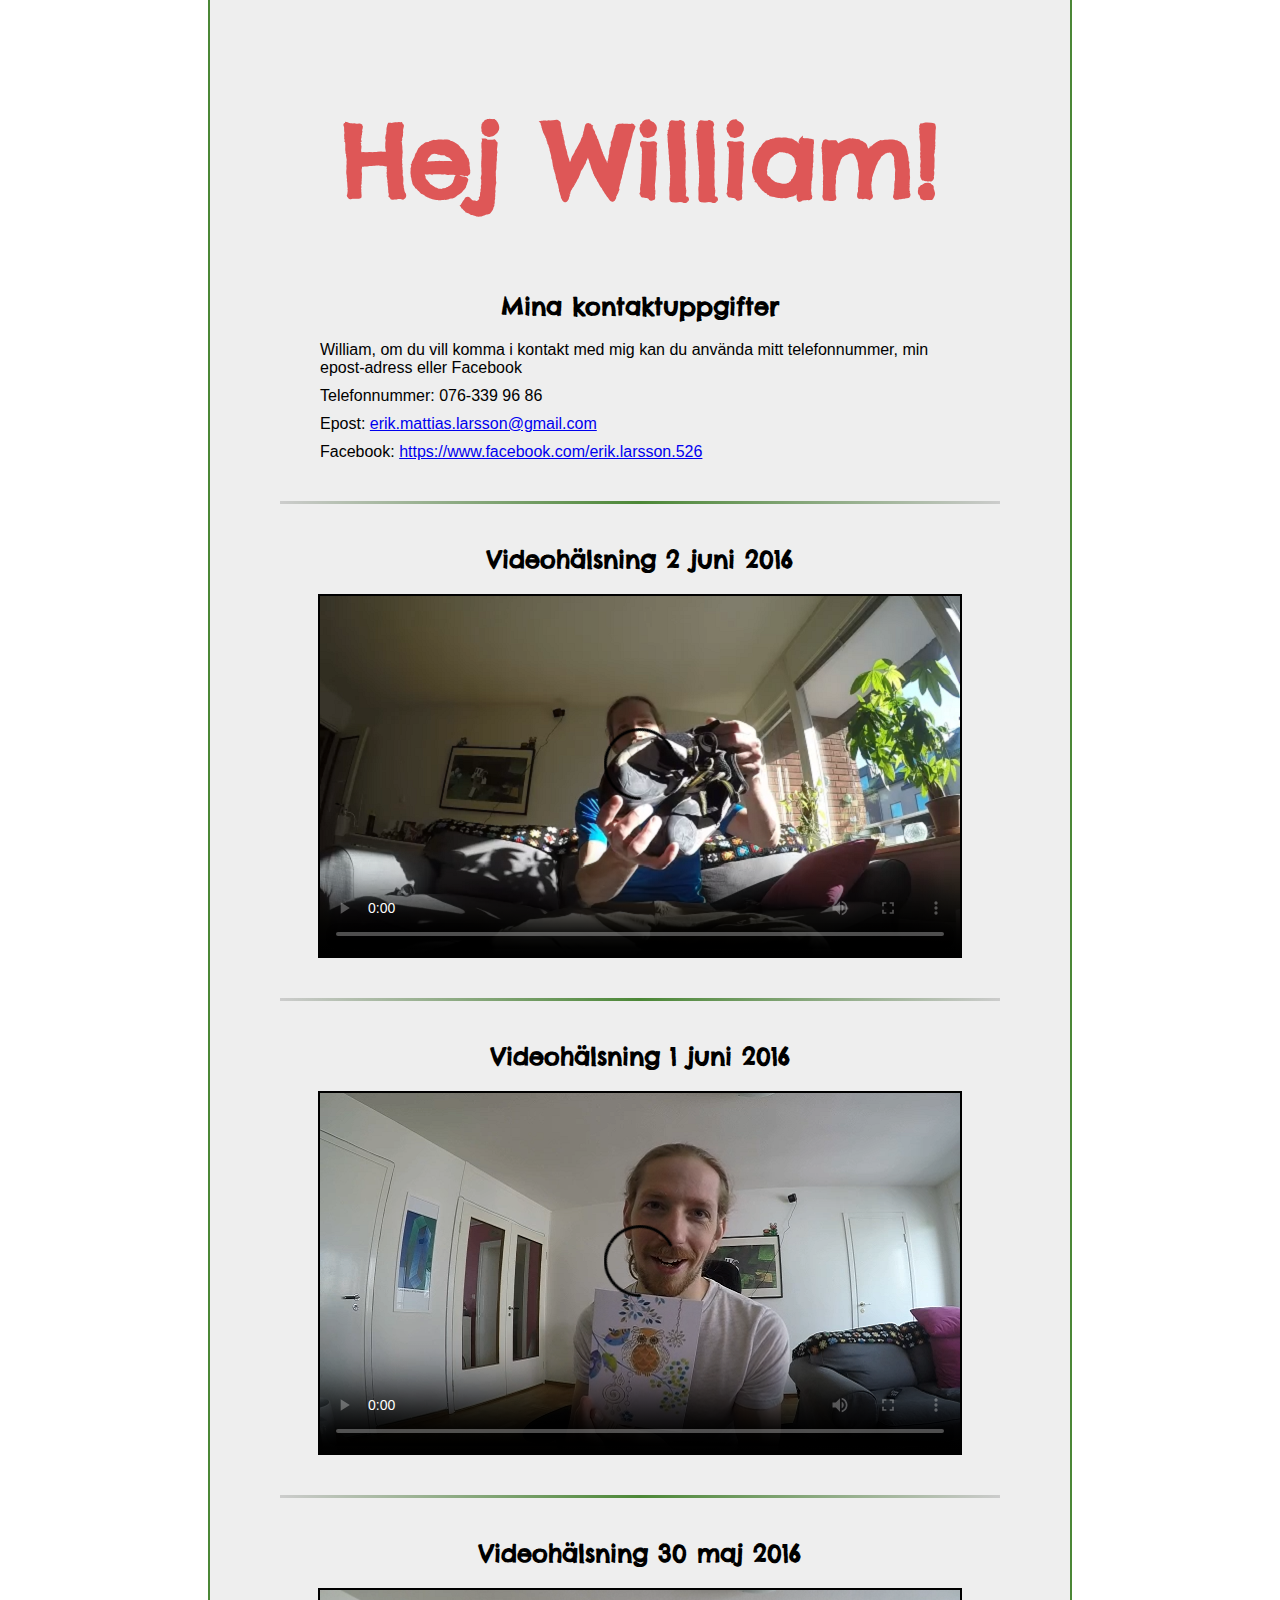
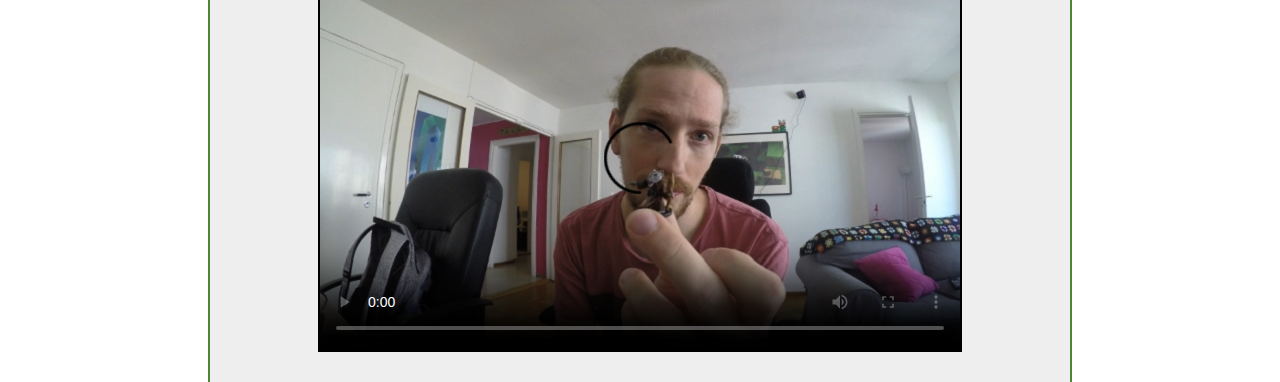
==== william/index.html @ 37bf5b06 "Initial commit" ====
<!DOCTYPE html PUBLIC"-//W3C//DTD XHTML 1.0 Strict//EN"
"http://www.w3.org/TR/xhtml1/DTD/xhtml1-strict.dtd">
<html>
<head>
<meta charset="utf-8">
<title>William</title>
<link href="http://fonts.googleapis.com/css?family=Chelsea+Market" rel="stylesheet" type="text/css">
<link rel="stylesheet" type="text/css" href="../kids.css">
<style>
hr {
    background: #4B8736;
    background-image: linear-gradient(to right, #ccc, #4B8736, #ccc);
}
.container {
    border-left: 2px solid #4B8736;
    border-right: 2px solid #4B8736;
}
@media (max-width: 930px) {
    .container {
        border-left: 0px;
        border-right: 0px;
    }
}
</style>
</head>
<body>
<div class="container">
    <h1>Hej William!</h1>
    <h2>Mina kontaktuppgifter</h2>
    <p>William, om du vill komma i kontakt med mig kan du använda mitt telefonnummer, min epost-adress eller Facebook</p>
    <p>Telefonnummer: 076-339 96 86</p>
    <p>Epost: <a href="mailto: erik.mattias.larsson@gmail.com">erik.mattias.larsson@gmail.com</a></p>
    <p>Facebook: <a href="https://www.facebook.com/erik.larsson.526">https://www.facebook.com/erik.larsson.526</a></p>
    <hr>
    <h2>Videohälsning 2 juni 2016</h2>
    <video class="video" poster="thumb_3.png" controls autoplay>
      <source src="../barn/2016-06-02_forberedelse_klatterresa.mp4" type="video/mp4">
      William, du behöver använda en webläsare som stödjer video!
    </video>
    <hr>
    <h2>Videohälsning 1 juni 2016</h2>
    <video class="video" poster="thumb_2.png" controls>
      <source src="2016-06-01-william_kort.mp4" type="video/mp4">
      William, du behöver använda en webläsare som stödjer video!
    </video>
    <hr>
    <h2>Videohälsning 30 maj 2016</h2>
    <video class="video" poster="thumb_1.png" controls>
      <source src="2016-05-30_elliot_fodelsedag_till_william.mp4" type="video/mp4">
      William, du behöver använda en webläsare som stödjer video!
    </video>
</div>
</body>
</html>
---- kids.css ----
body {
    background-color: #FFFFFF;
    margin: 0px;
    padding: 0px;
}
hr {
    width: 90%;
    padding: 0px;
    margin: 40px;
    border: 0;
    height: 3px;
}
p {
    width: 80%;
    margin: 10px auto;
    font-family: 'Arial', cursive;
}
h1 {
    font-family: 'Chelsea Market', cursive;
    color: #DE5757;
    font-size: 100px;
    text-align: center;
}
h2 {
    font-family: 'Chelsea Market', cursive;
    color: #000000;
    text-align: center;
}
.container {
    width: 800px;
    background-color: #EEEEEE;
    padding: 30px;
    margin: 0 auto 0 auto;
}
.video {
    width: 640px;
    height: 360px;
    border: 2px solid black;
    padding: 0px;
    margin: 0 auto;
    background-color: #CCCCCC;
    display: block;
}
@media (max-width: 930px) {
    hr {
        margin: 40px 0px 40px 0px;
    }
    .container {
        width: 100%;
        padding: 20px 30px 20px 30px;
        margin: 0px;
        box-sizing: border-box;
    }
    .video {
        width: 70%;
        height: auto;
    }
}
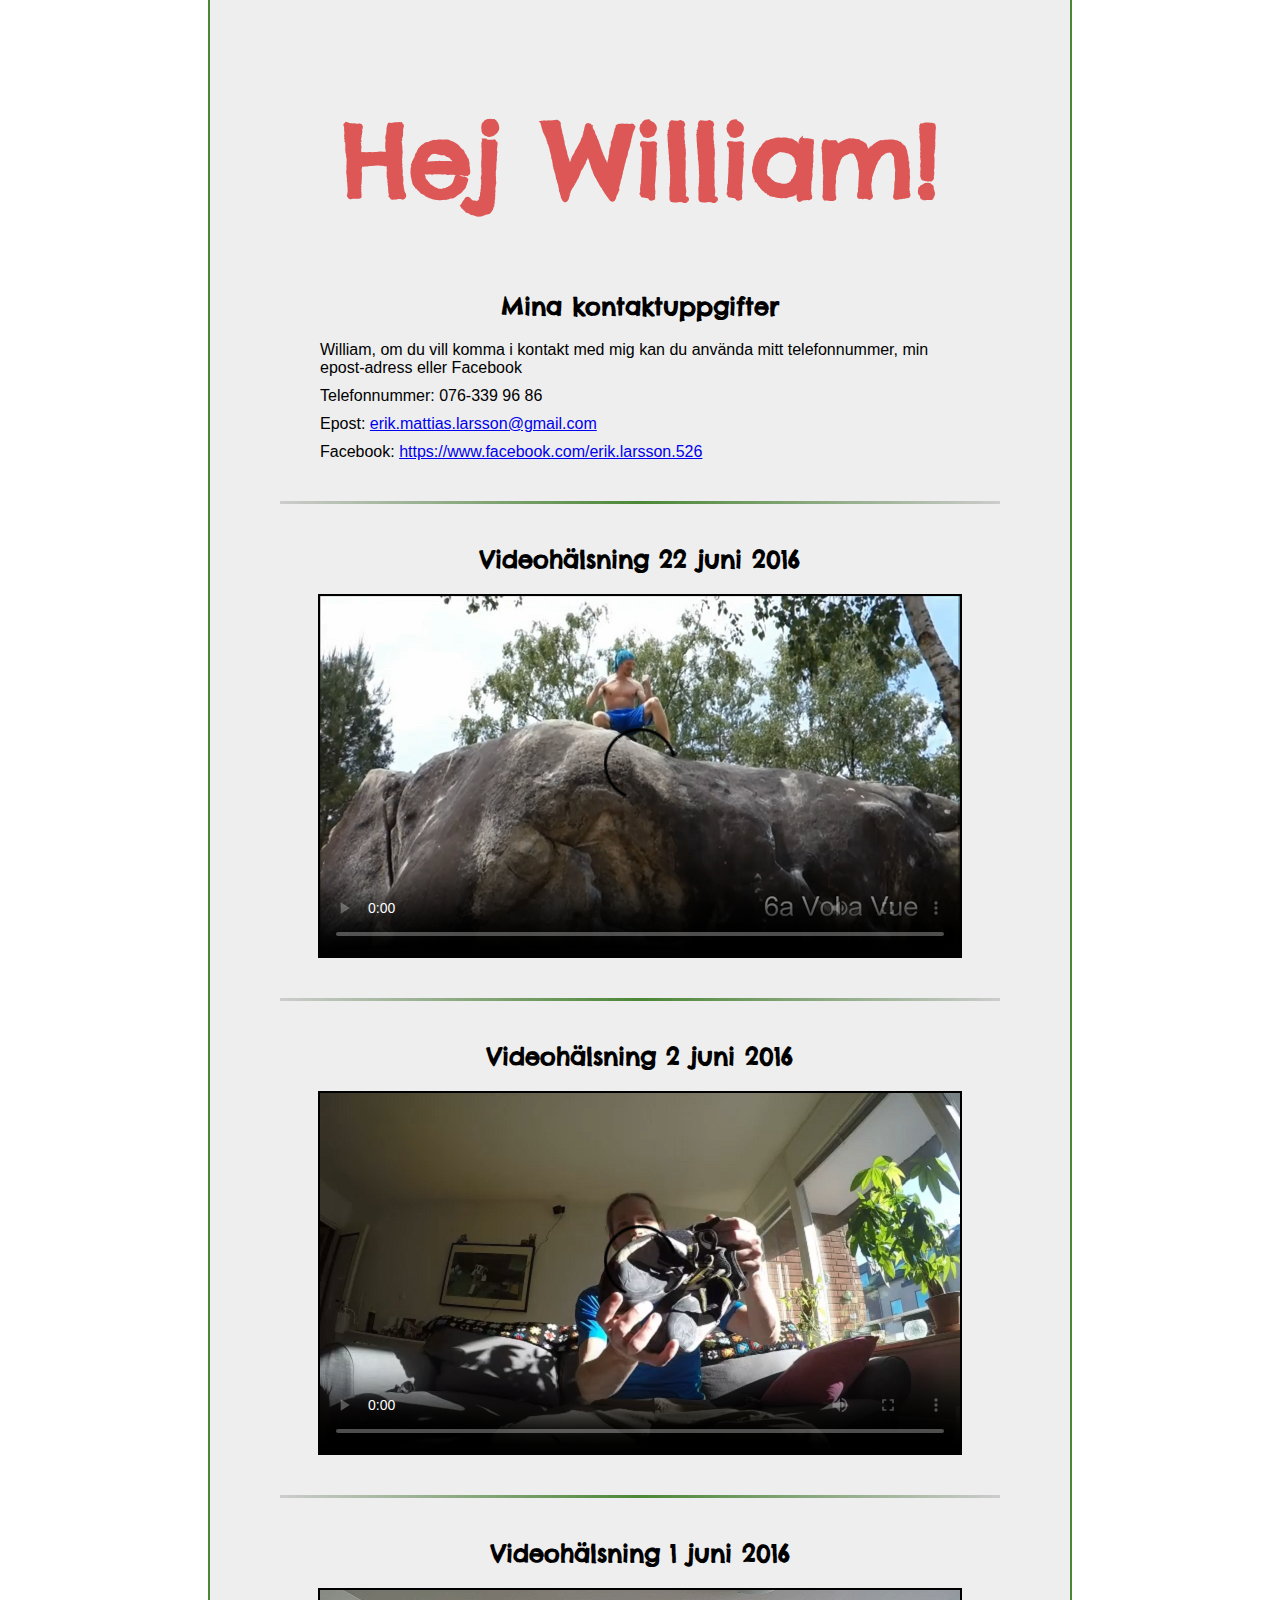
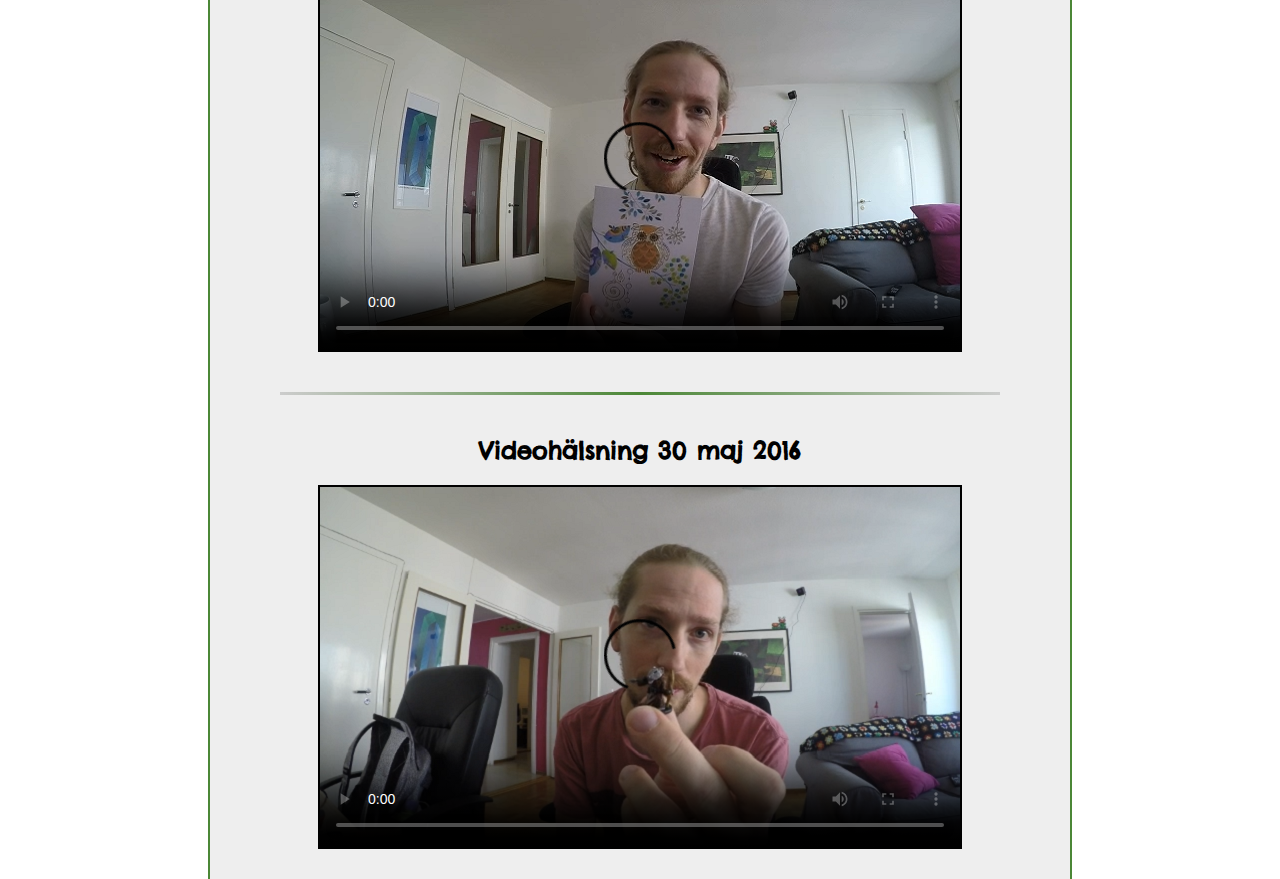
==== commit a40cee6c: "Climbing trip" ====
--- a/william/index.html
+++ b/william/index.html
@@ -32,8 +32,14 @@
     <p>Epost: <a href="mailto: erik.mattias.larsson@gmail.com">erik.mattias.larsson@gmail.com</a></p>
     <p>Facebook: <a href="https://www.facebook.com/erik.larsson.526">https://www.facebook.com/erik.larsson.526</a></p>
     <hr>
+    <h2>Videohälsning 22 juni 2016</h2>
+    <video class="video" poster="thumb_4.png" controls autoplay>
+      <source src="2016-06-22_william_klatterresa.mp4" type="video/mp4">
+      William, du behöver använda en webläsare som stödjer video!
+    </video>
+    <hr>
     <h2>Videohälsning 2 juni 2016</h2>
-    <video class="video" poster="thumb_3.png" controls autoplay>
+    <video class="video" poster="thumb_3.png" controls>
       <source src="../barn/2016-06-02_forberedelse_klatterresa.mp4" type="video/mp4">
       William, du behöver använda en webläsare som stödjer video!
     </video>
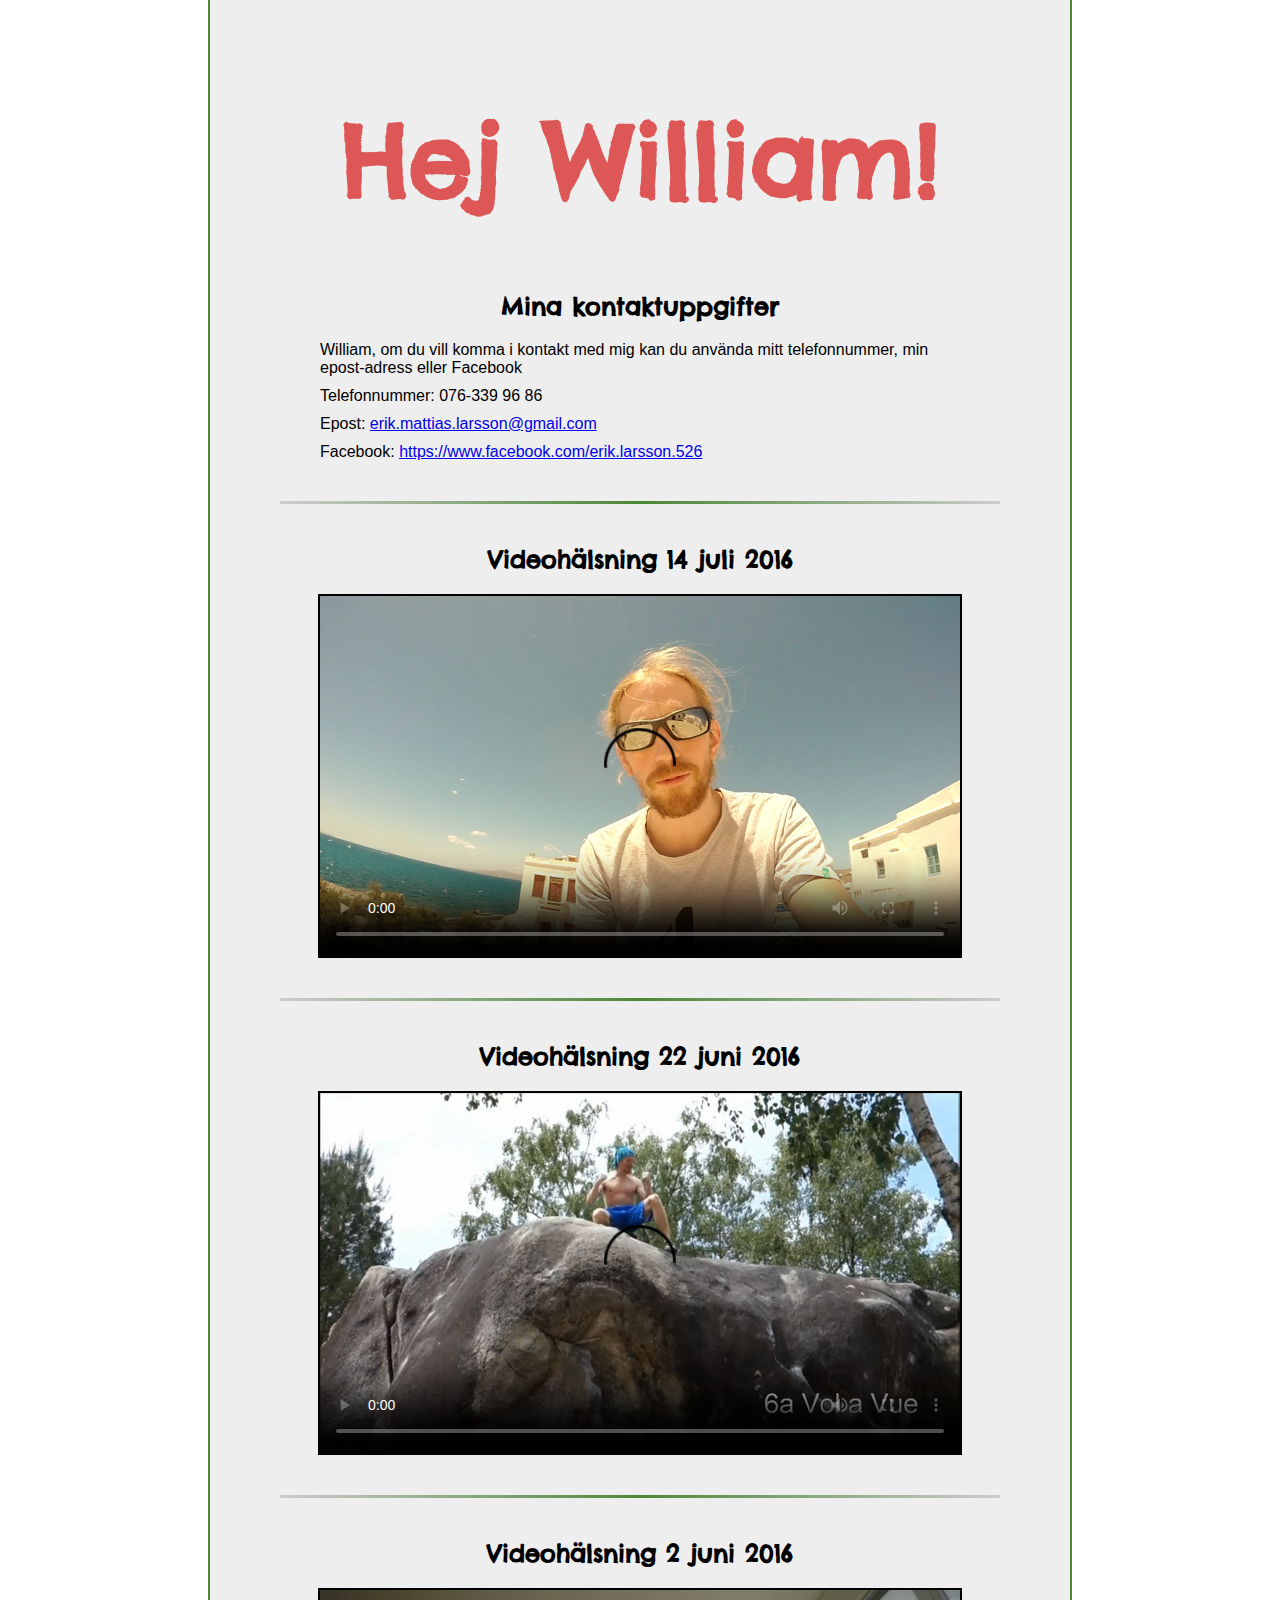
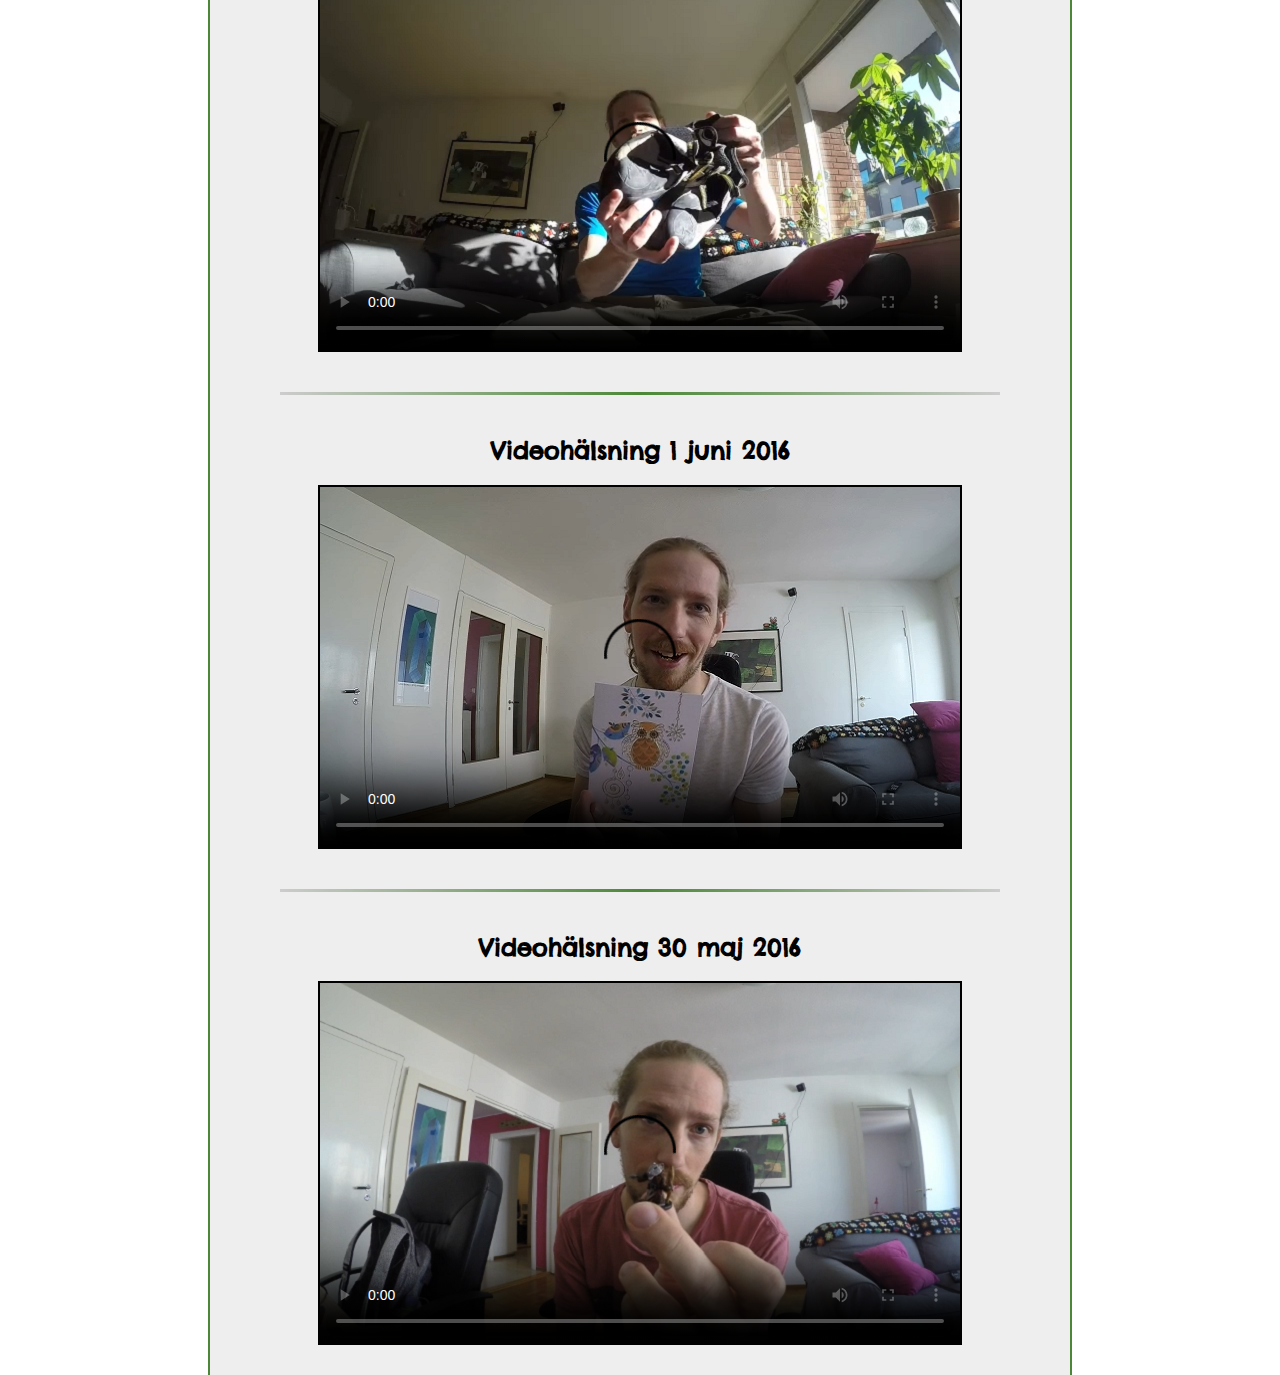
==== commit bdcc7b0f: "Grekland trip" ====
--- a/william/index.html
+++ b/william/index.html
@@ -32,8 +32,14 @@
     <p>Epost: <a href="mailto: erik.mattias.larsson@gmail.com">erik.mattias.larsson@gmail.com</a></p>
     <p>Facebook: <a href="https://www.facebook.com/erik.larsson.526">https://www.facebook.com/erik.larsson.526</a></p>
     <hr>
+    <h2>Videohälsning 14 juli 2016</h2>
+    <video class="video" poster="thumb_5.png" controls autoplay>
+      <source src="../barn/2016-07-14-grekland_kids.mp4" type="video/mp4">
+      William, du behöver använda en webläsare som stödjer video!
+    </video>
+    <hr>
     <h2>Videohälsning 22 juni 2016</h2>
-    <video class="video" poster="thumb_4.png" controls autoplay>
+    <video class="video" poster="thumb_4.png" controls>
       <source src="2016-06-22_william_klatterresa.mp4" type="video/mp4">
       William, du behöver använda en webläsare som stödjer video!
     </video>
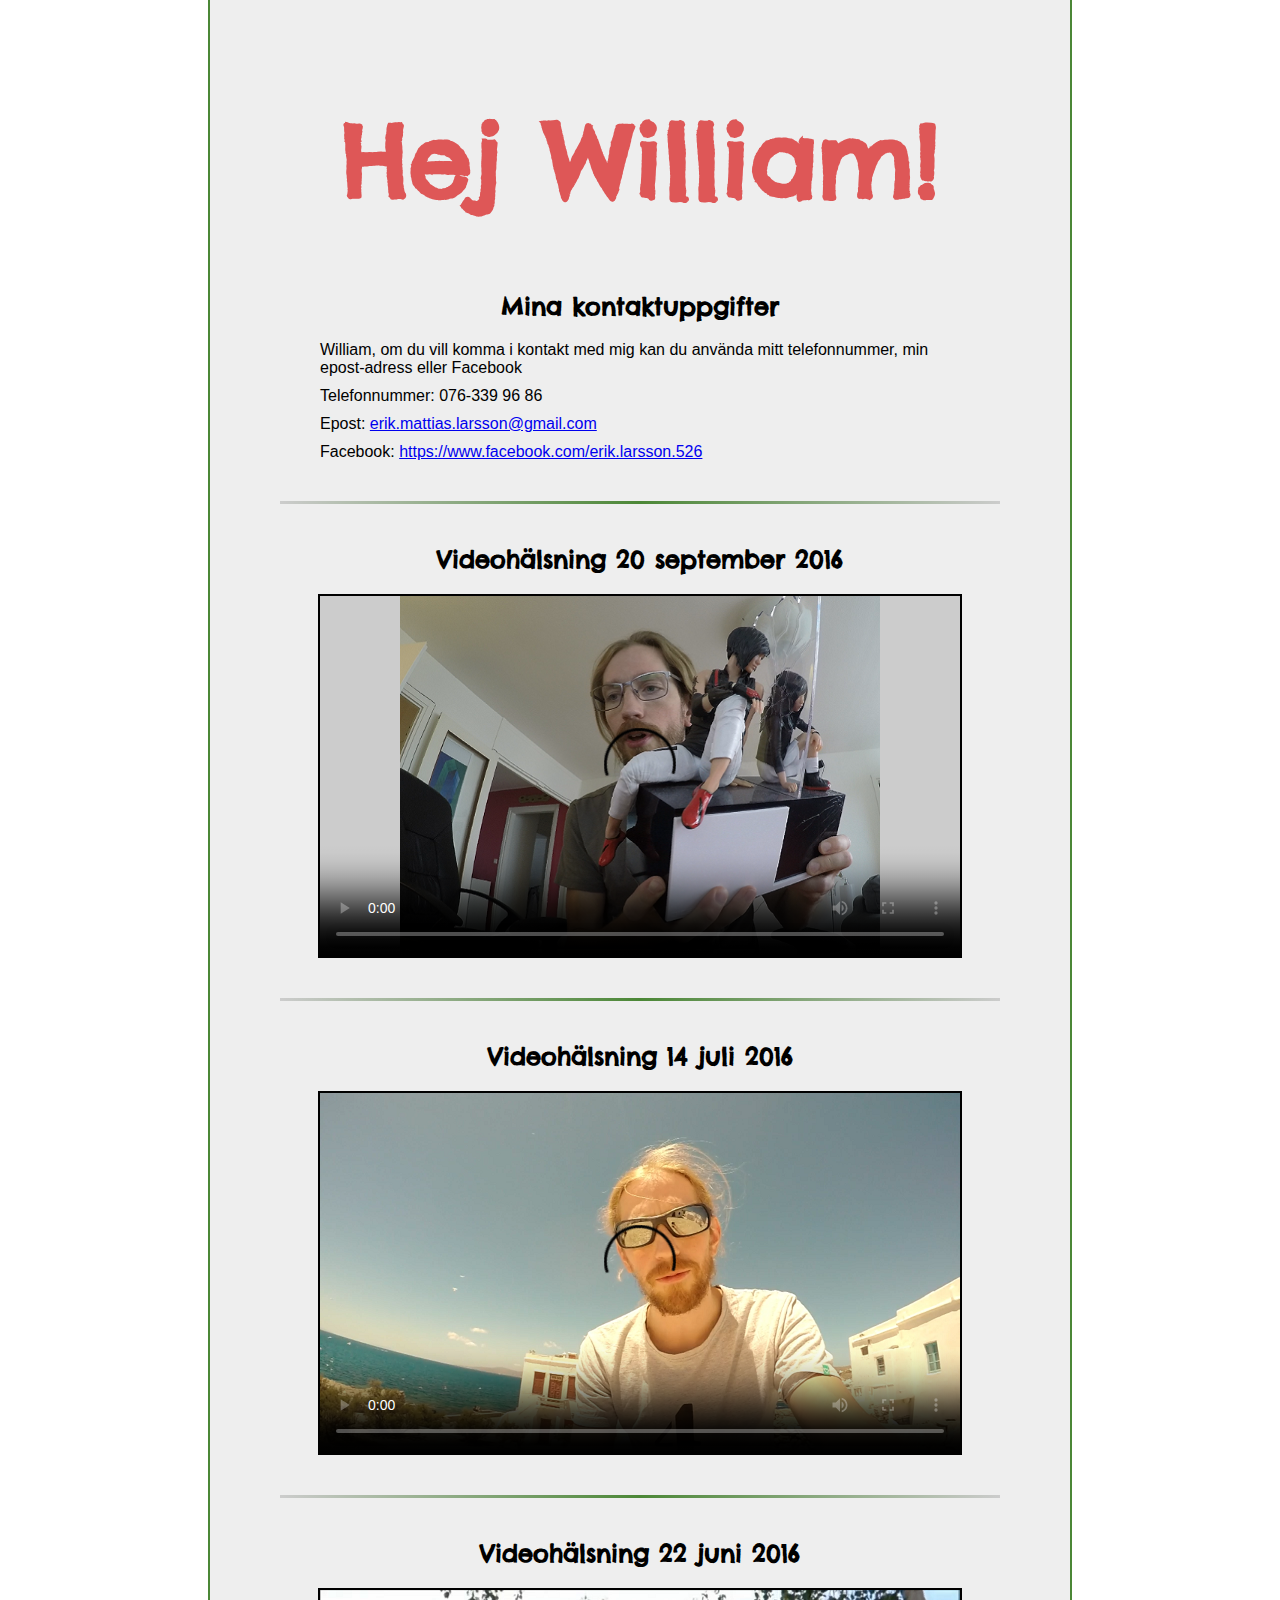
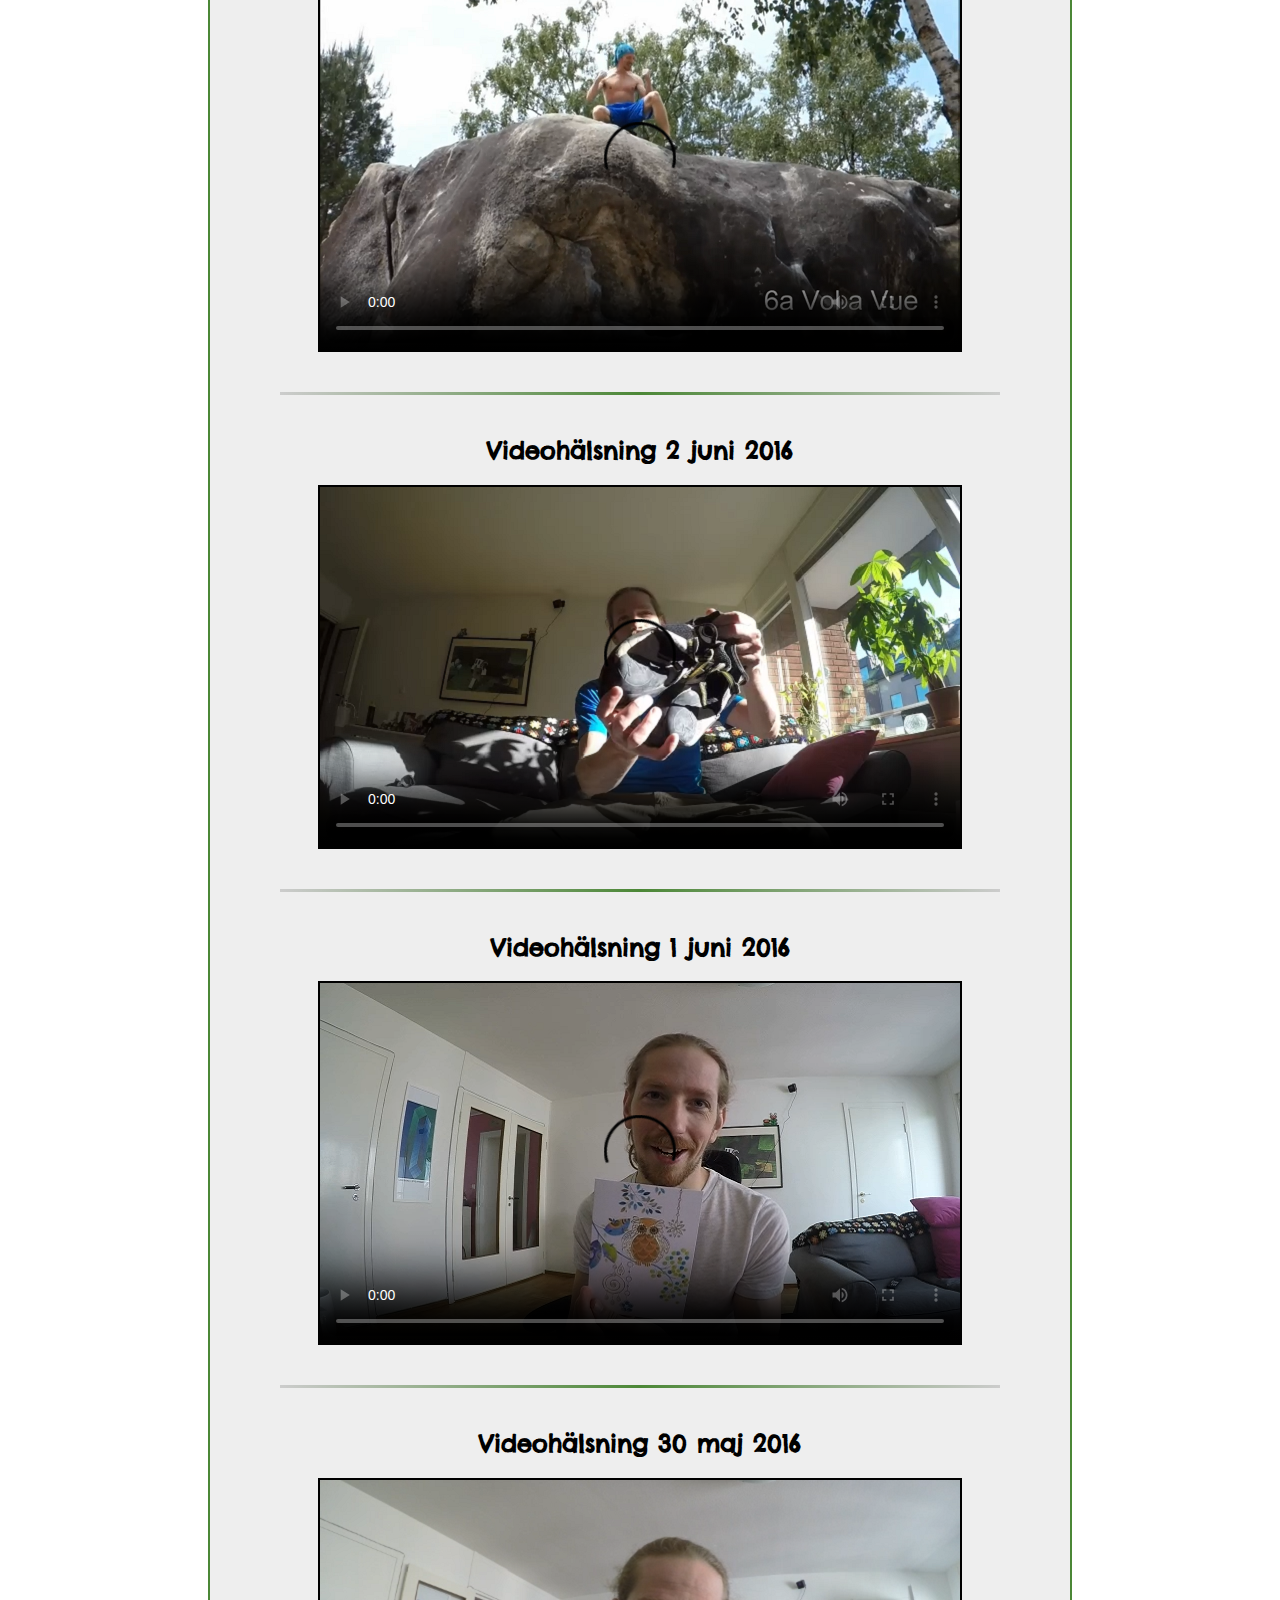
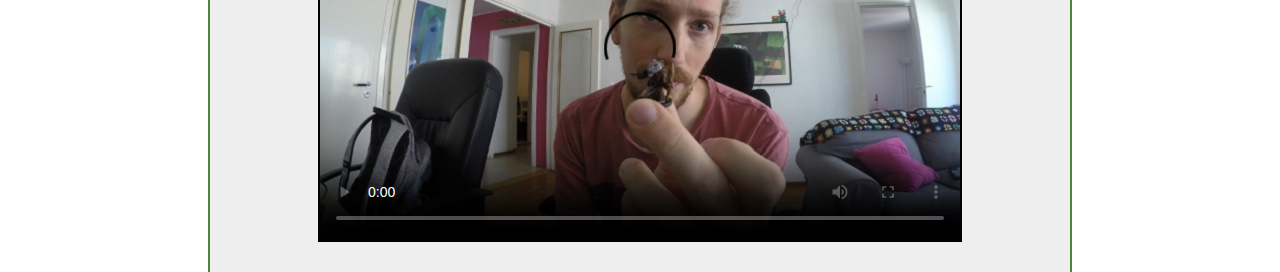
==== commit 7e2341a0: "Mirrors edge" ====
--- a/william/index.html
+++ b/william/index.html
@@ -32,8 +32,14 @@
     <p>Epost: <a href="mailto: erik.mattias.larsson@gmail.com">erik.mattias.larsson@gmail.com</a></p>
     <p>Facebook: <a href="https://www.facebook.com/erik.larsson.526">https://www.facebook.com/erik.larsson.526</a></p>
     <hr>
+    <h2>Videohälsning 20 september 2016</h2>
+    <video class="video" poster="thumb_6.png" controls autoplay>
+      <source src="../barn/2016-09-20-mirrors_edge.mp4" type="video/mp4">
+      Elliot, du behöver använda en webläsare som stödjer video!
+    </video>
+    <hr>
     <h2>Videohälsning 14 juli 2016</h2>
-    <video class="video" poster="thumb_5.png" controls autoplay>
+    <video class="video" poster="thumb_5.png" controls>
       <source src="../barn/2016-07-14-grekland_kids.mp4" type="video/mp4">
       William, du behöver använda en webläsare som stödjer video!
     </video>
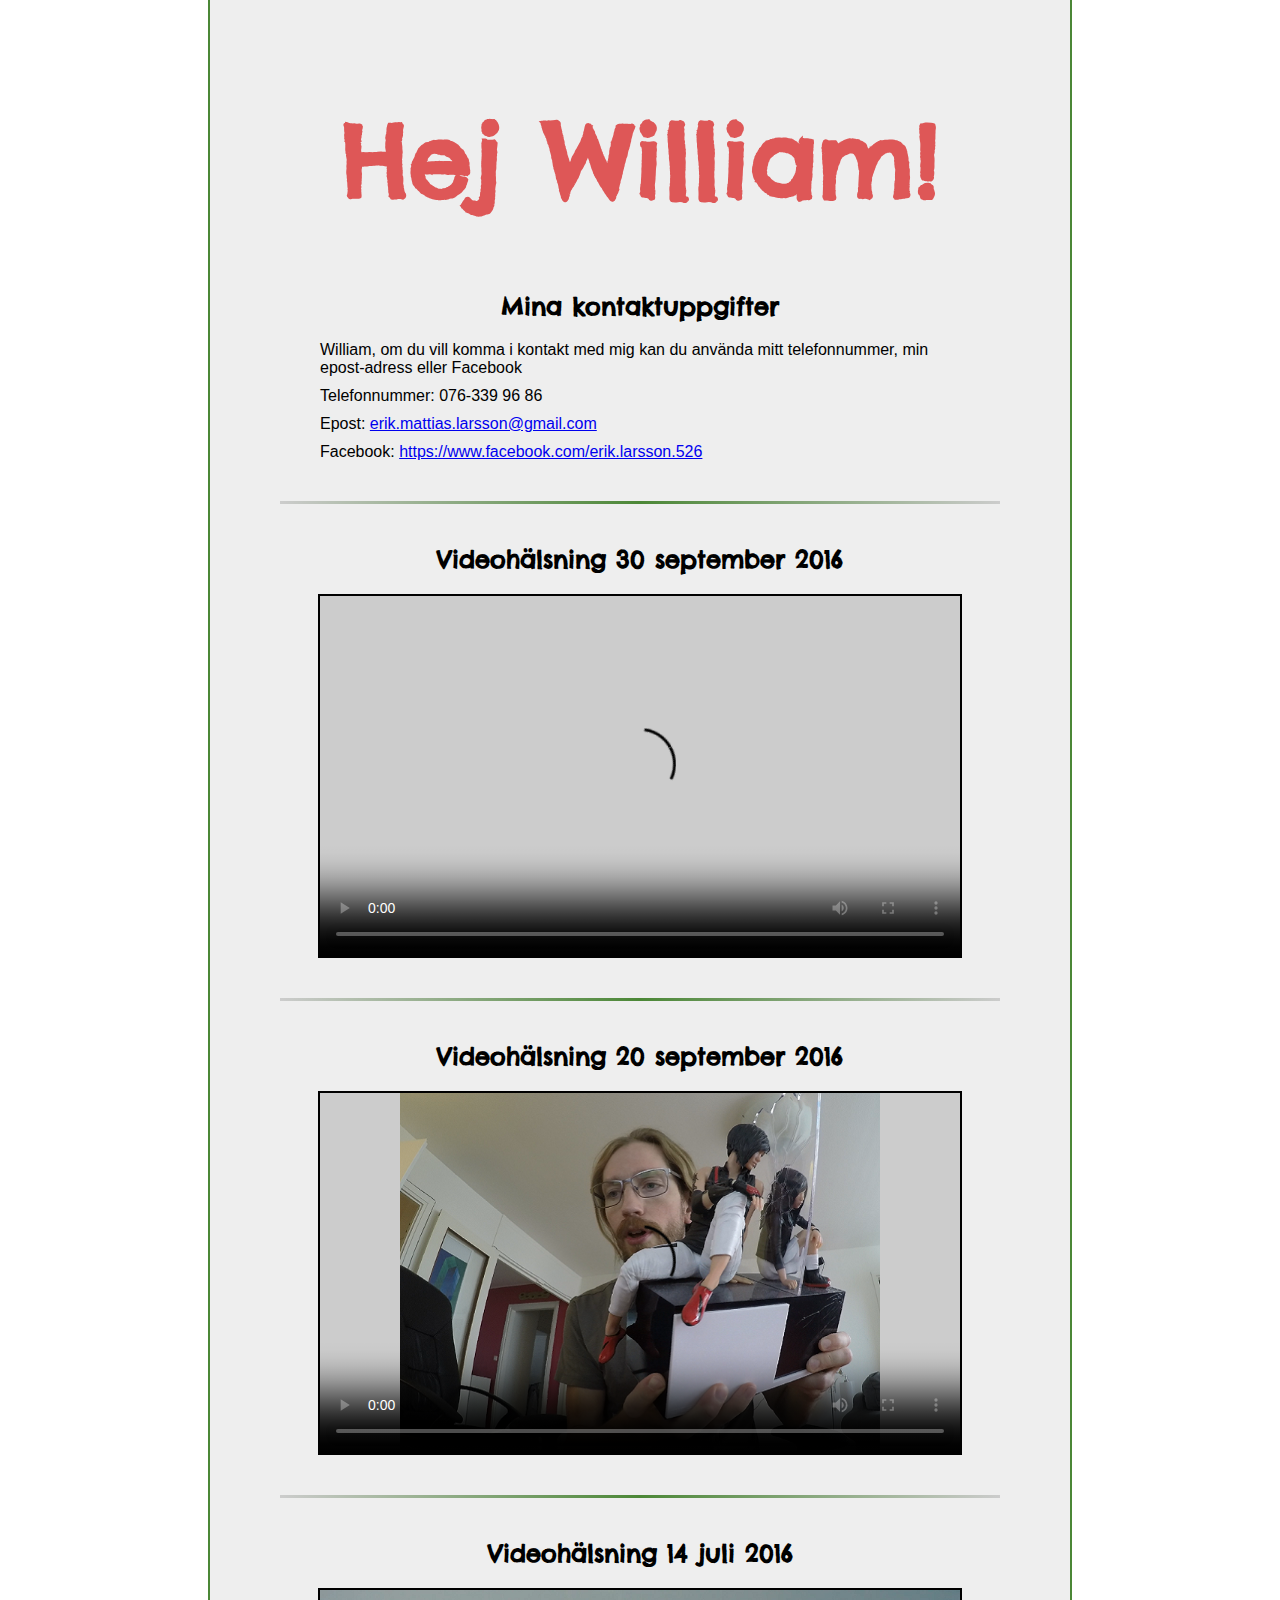
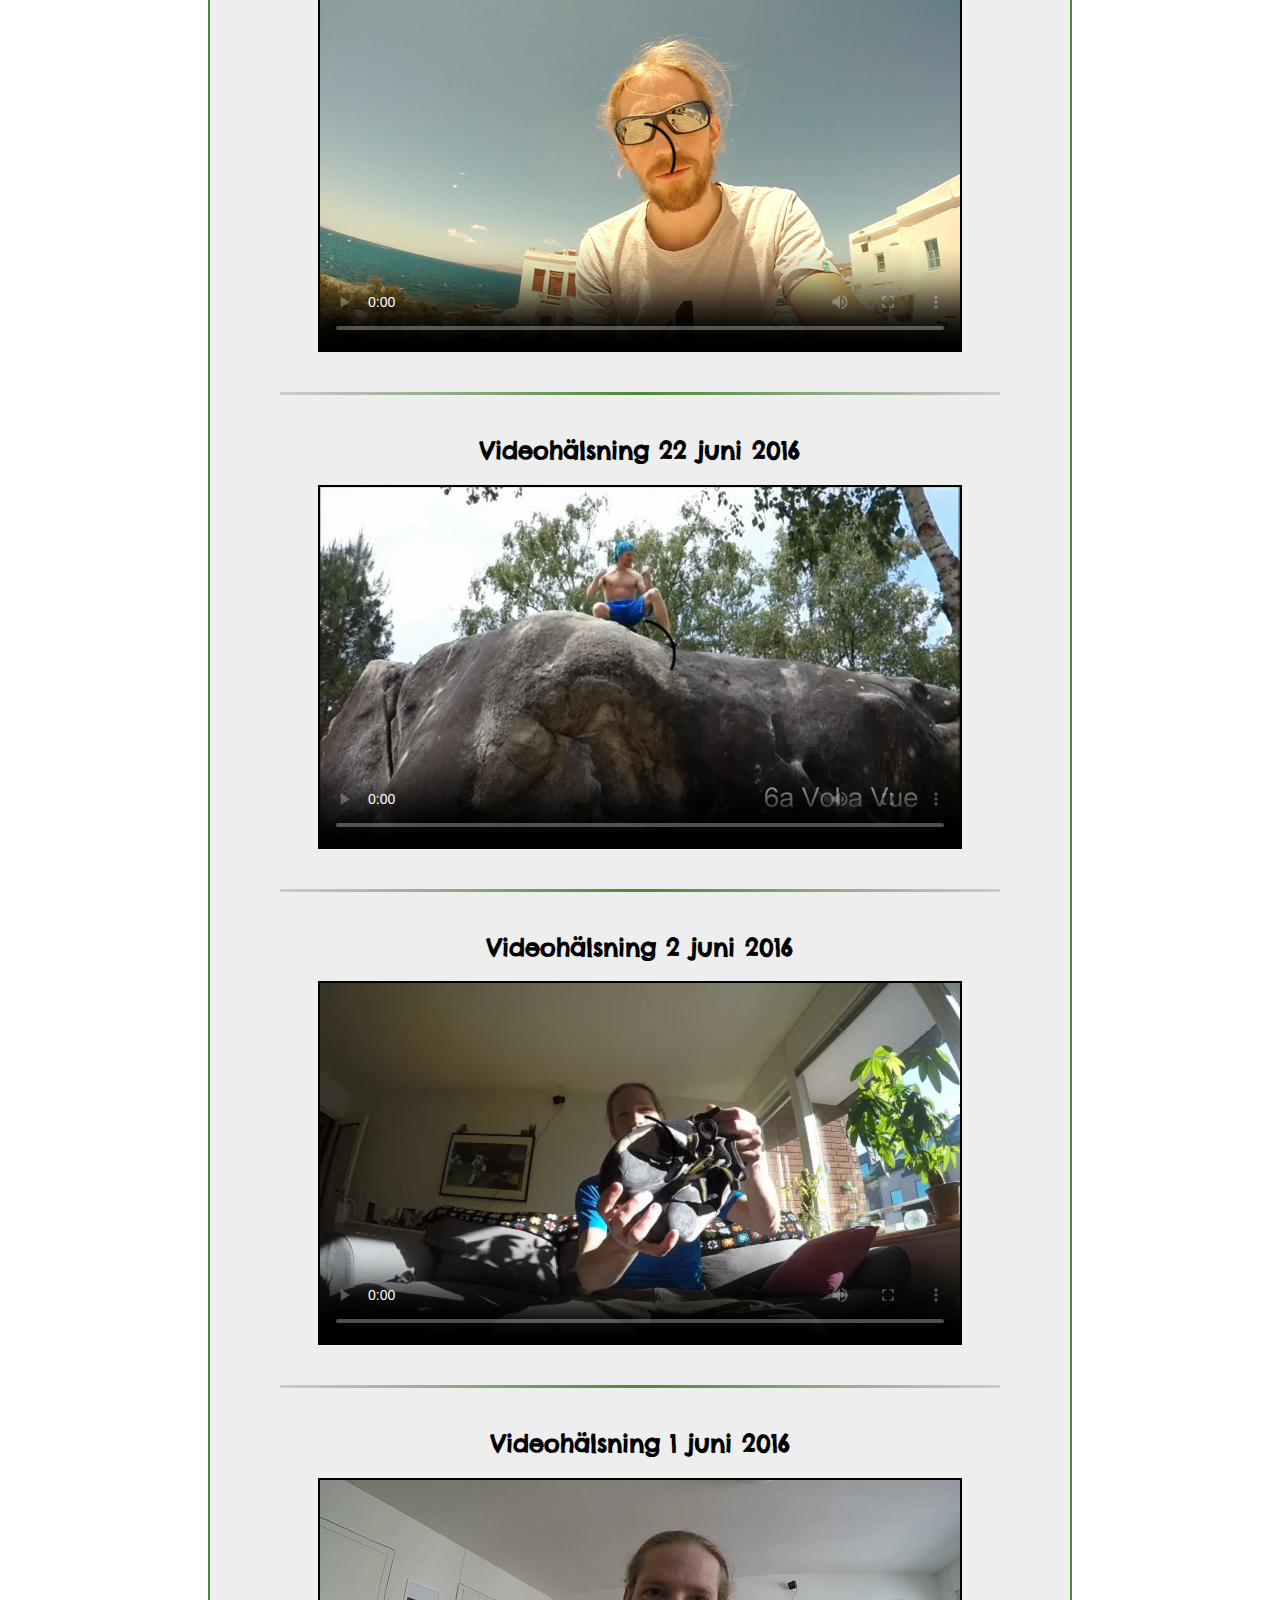
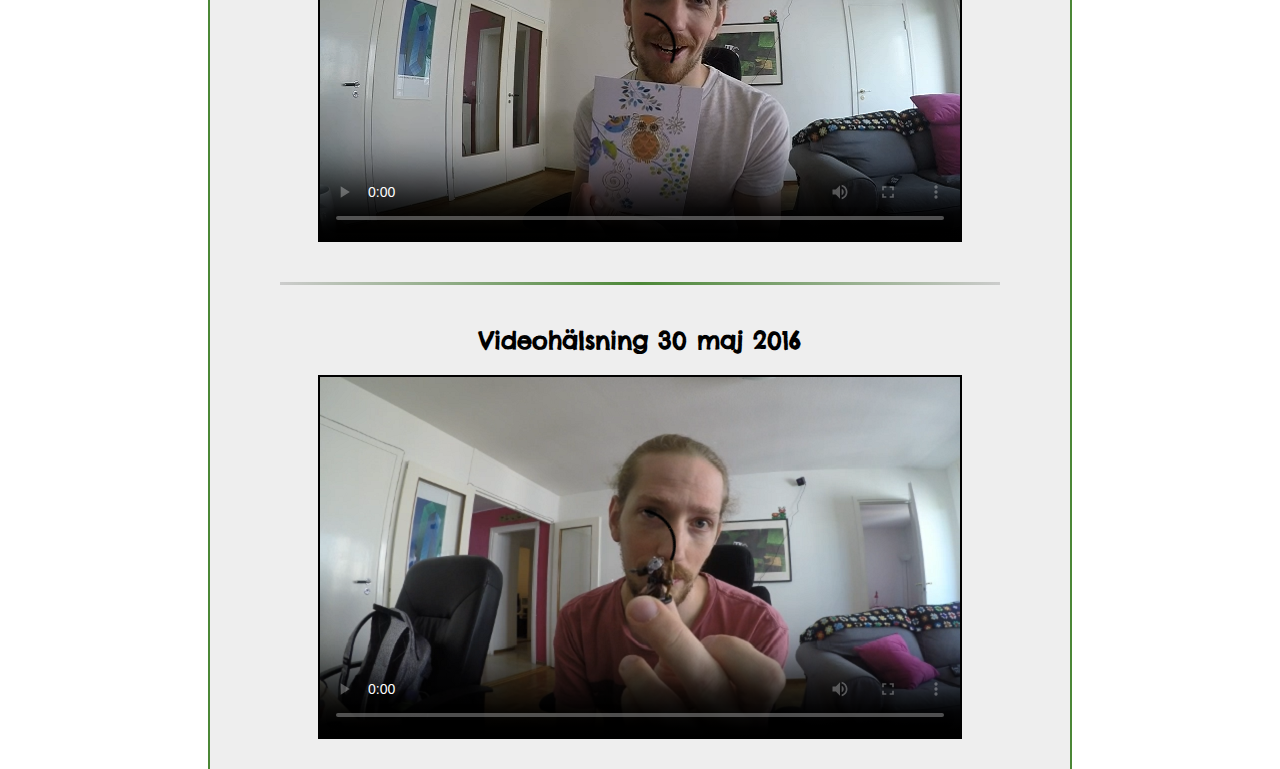
==== commit c7c33671: "Rosetta" ====
--- a/william/index.html
+++ b/william/index.html
@@ -32,10 +32,16 @@
     <p>Epost: <a href="mailto: erik.mattias.larsson@gmail.com">erik.mattias.larsson@gmail.com</a></p>
     <p>Facebook: <a href="https://www.facebook.com/erik.larsson.526">https://www.facebook.com/erik.larsson.526</a></p>
     <hr>
+    <h2>Videohälsning 30 september 2016</h2>
+    <video class="video" poster="thumb_7.png" controls autoplay>
+      <source src="../barn/2016-09-30-rosetta.mp4" type="video/mp4">
+      William, du behöver använda en webläsare som stödjer video!
+    </video>
+    <hr>
     <h2>Videohälsning 20 september 2016</h2>
-    <video class="video" poster="thumb_6.png" controls autoplay>
+    <video class="video" poster="thumb_6.png" controls>
       <source src="../barn/2016-09-20-mirrors_edge.mp4" type="video/mp4">
-      Elliot, du behöver använda en webläsare som stödjer video!
+      William, du behöver använda en webläsare som stödjer video!
     </video>
     <hr>
     <h2>Videohälsning 14 juli 2016</h2>
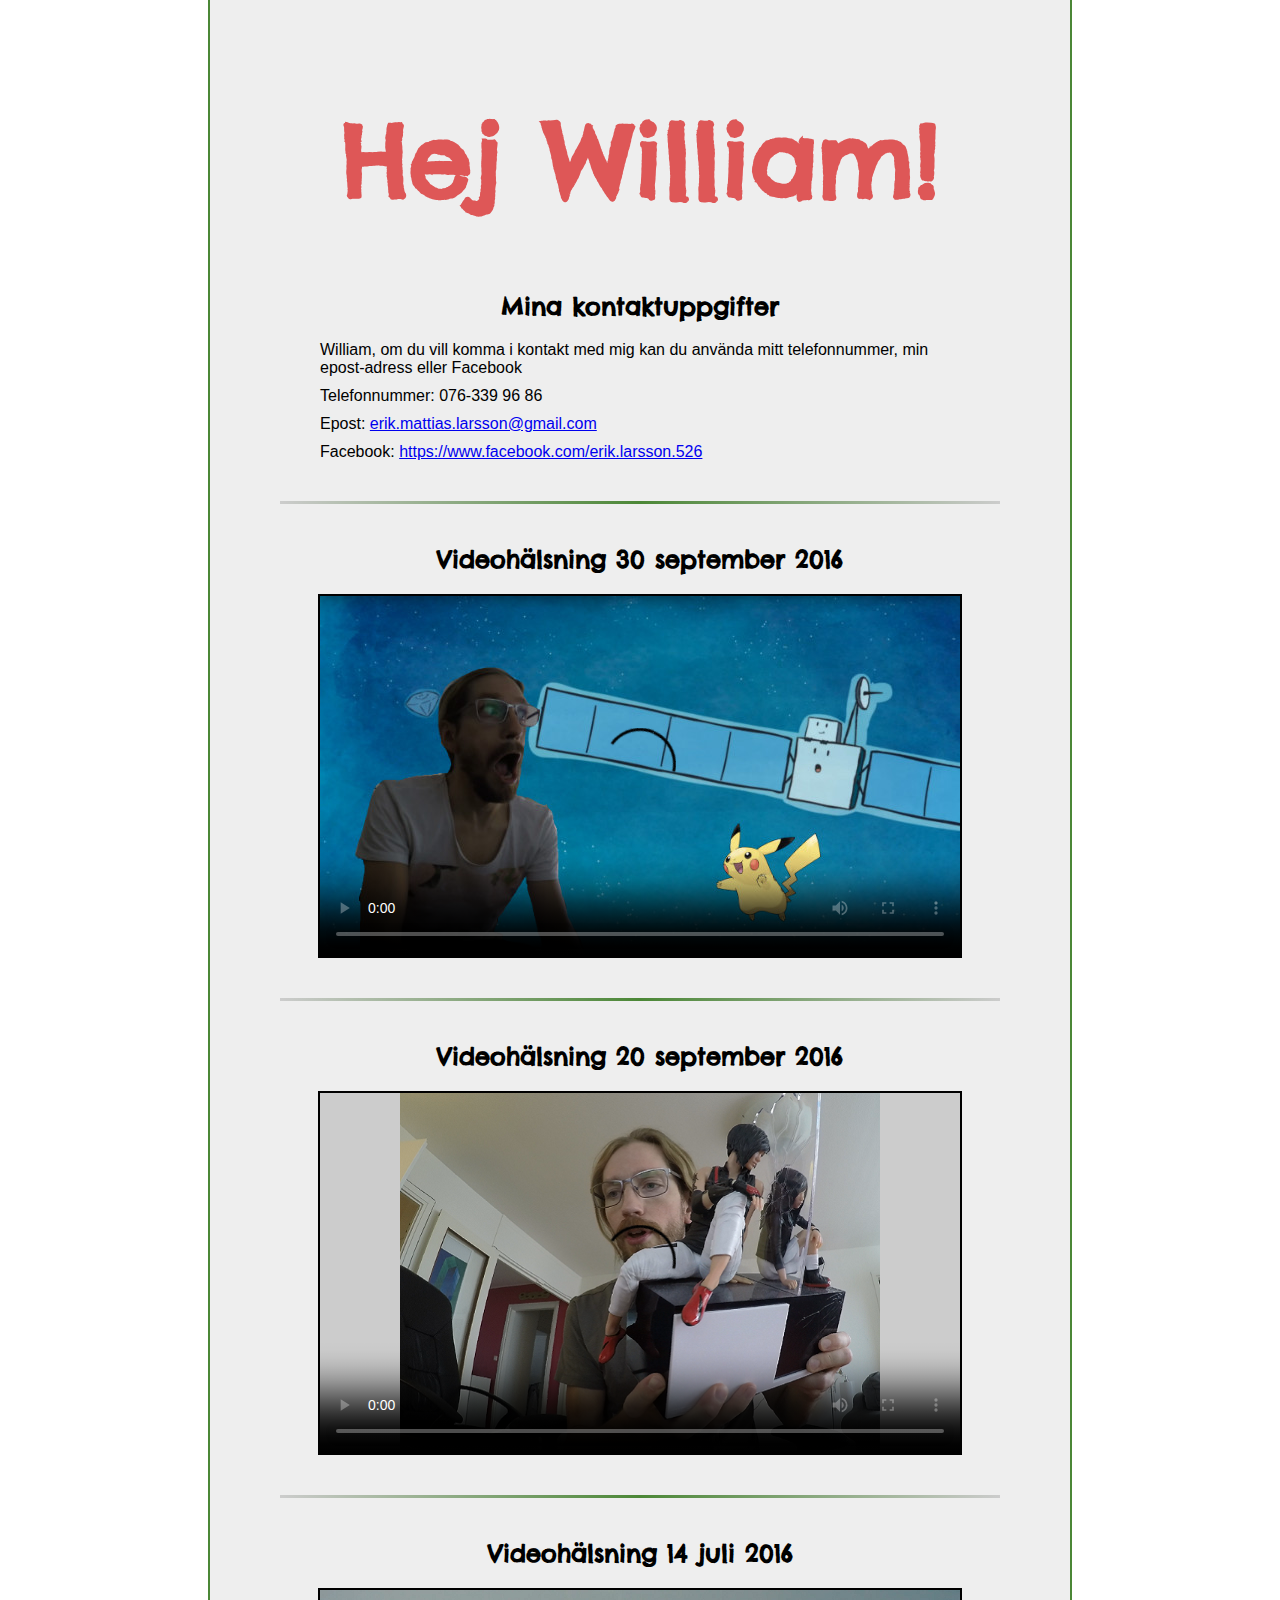
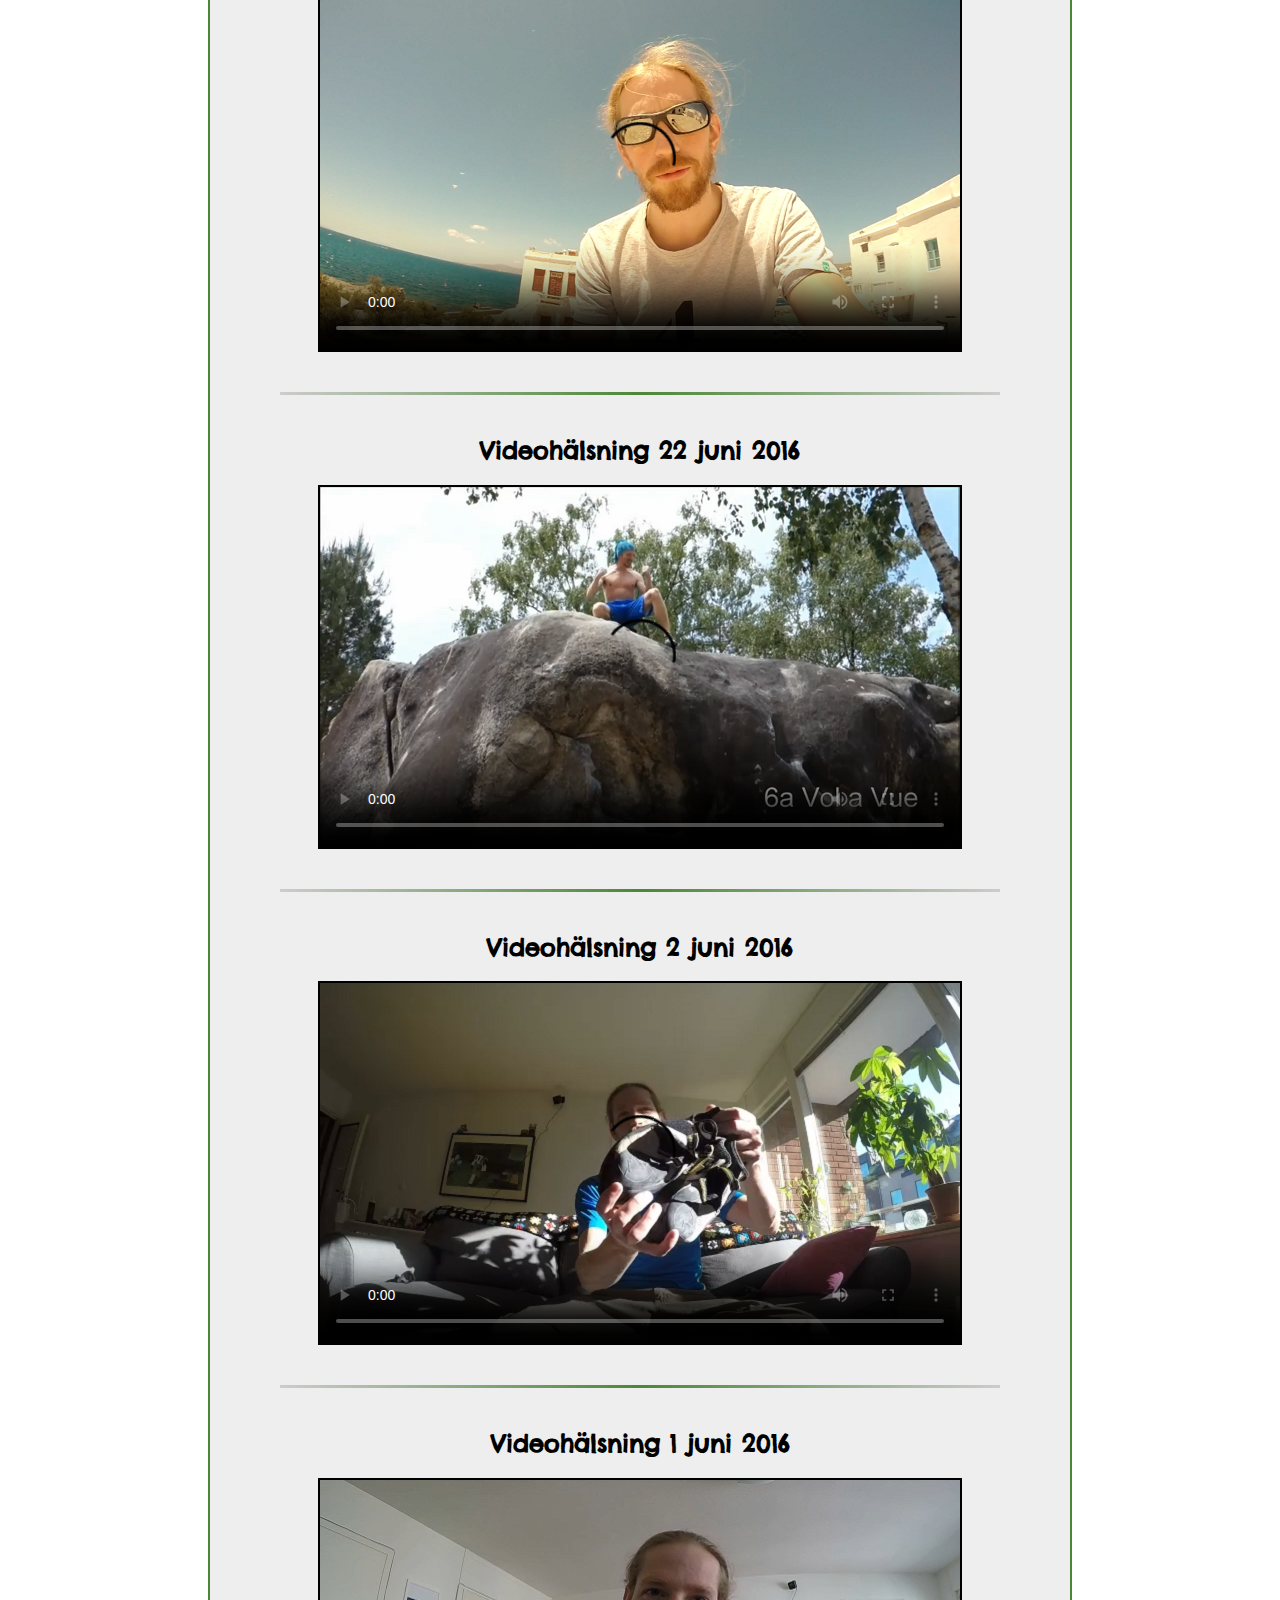
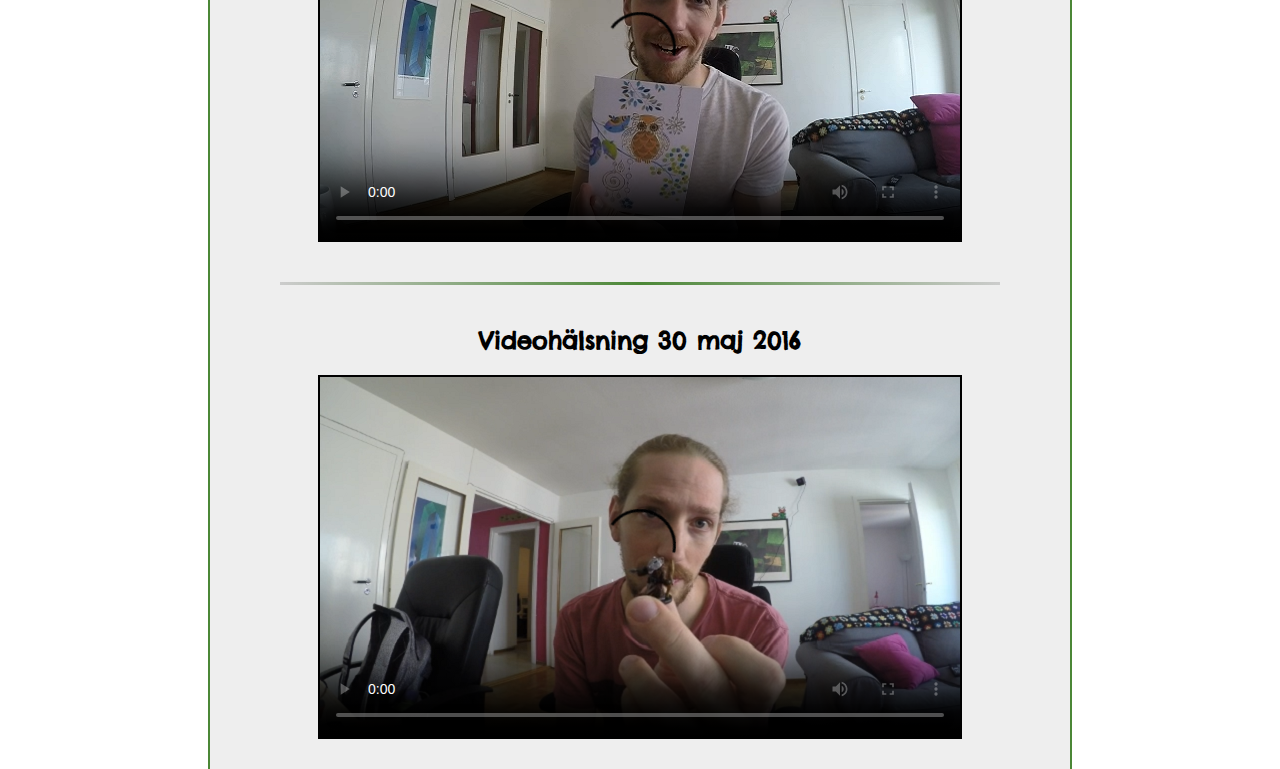
==== commit 5249fc25: "No autoplay" ====
--- a/william/index.html
+++ b/william/index.html
@@ -33,7 +33,7 @@
     <p>Facebook: <a href="https://www.facebook.com/erik.larsson.526">https://www.facebook.com/erik.larsson.526</a></p>
     <hr>
     <h2>Videohälsning 30 september 2016</h2>
-    <video class="video" poster="thumb_7.png" controls autoplay>
+    <video class="video" poster="thumb_7.jpg" controls>
       <source src="../barn/2016-09-30-rosetta.mp4" type="video/mp4">
       William, du behöver använda en webläsare som stödjer video!
     </video>
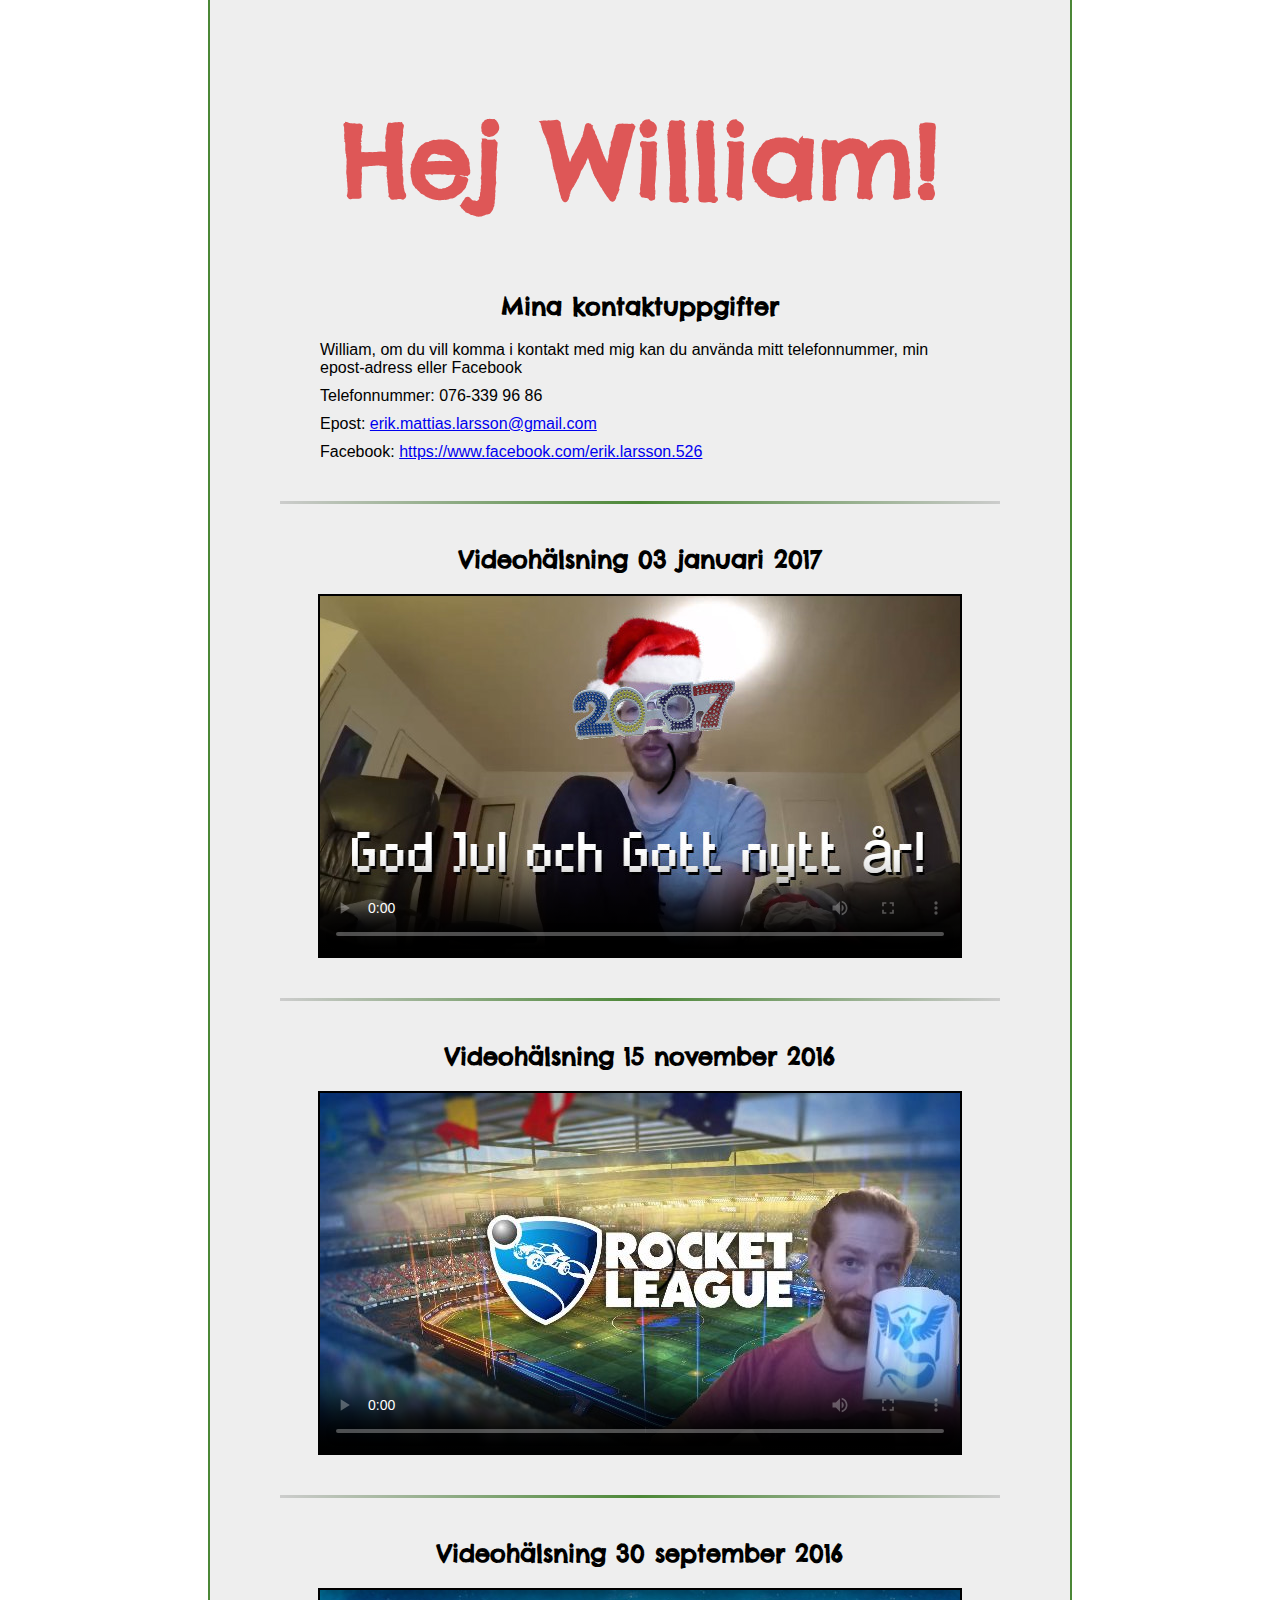
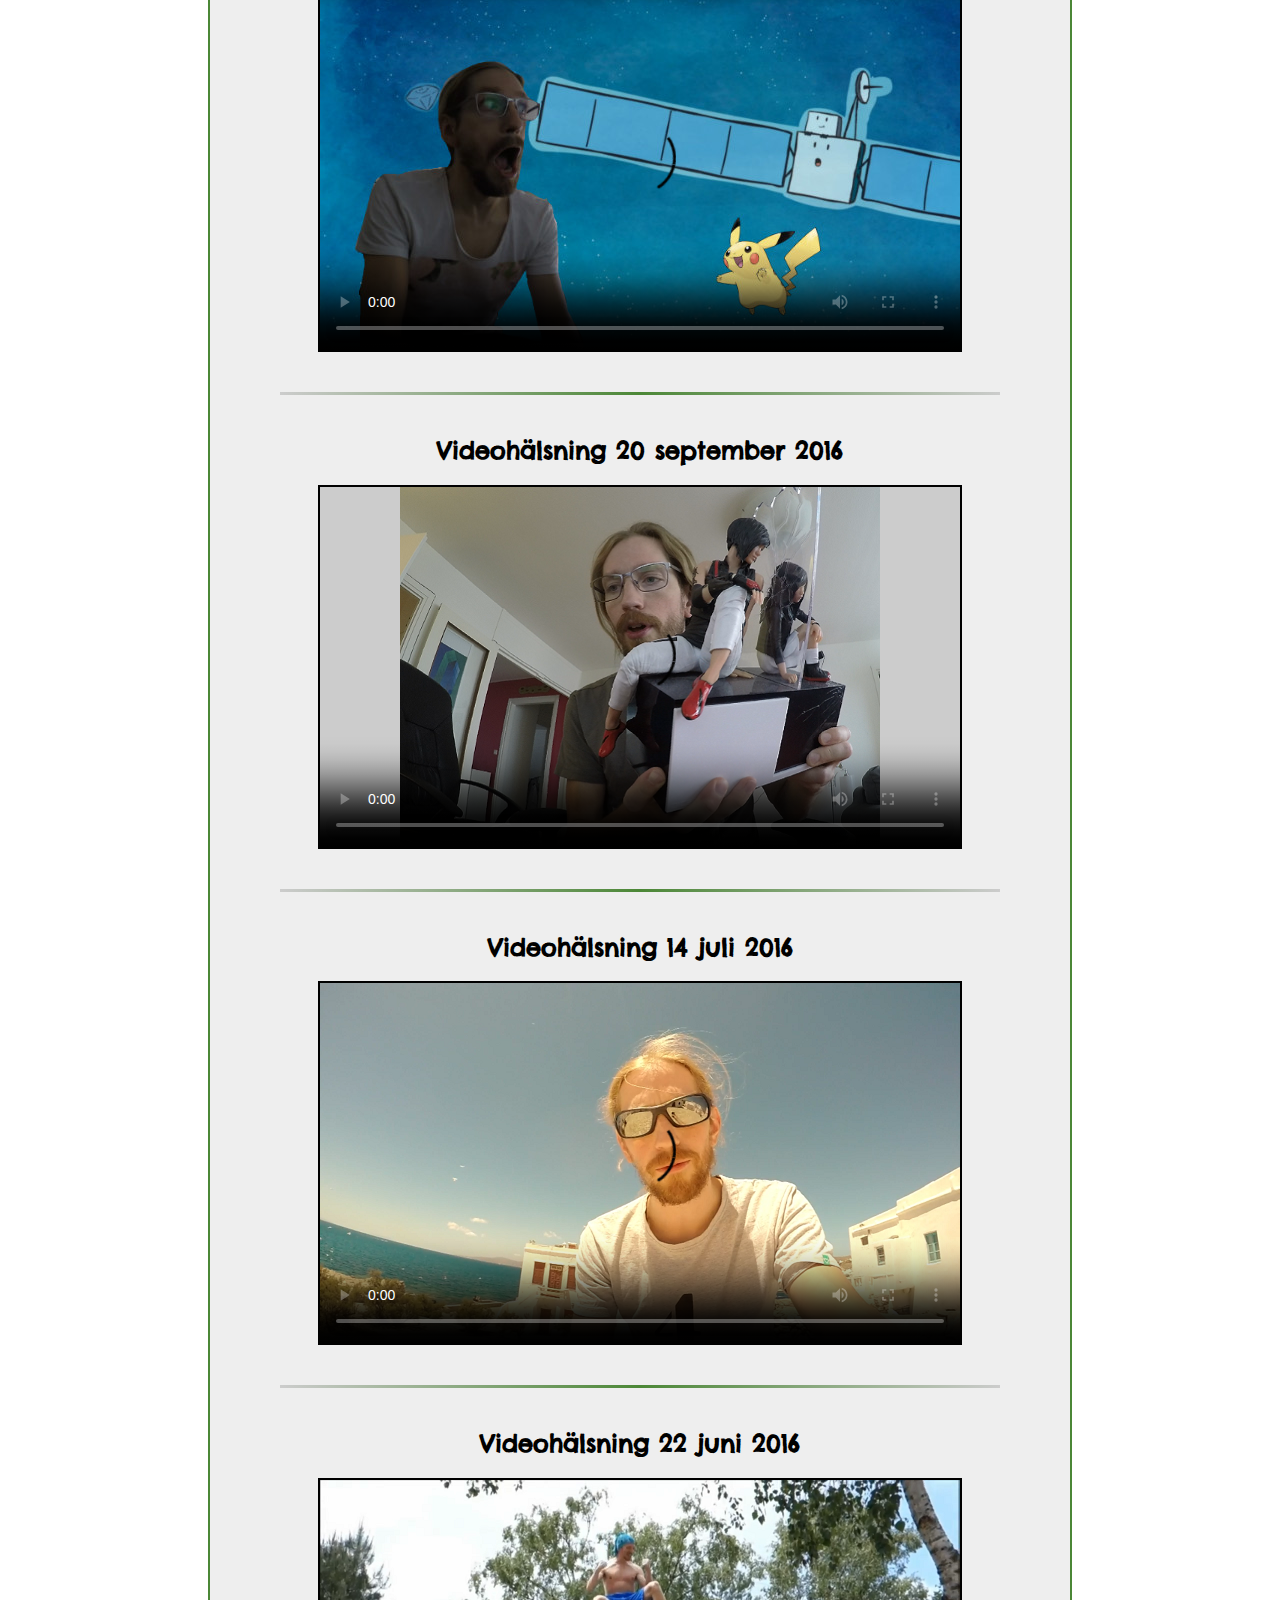
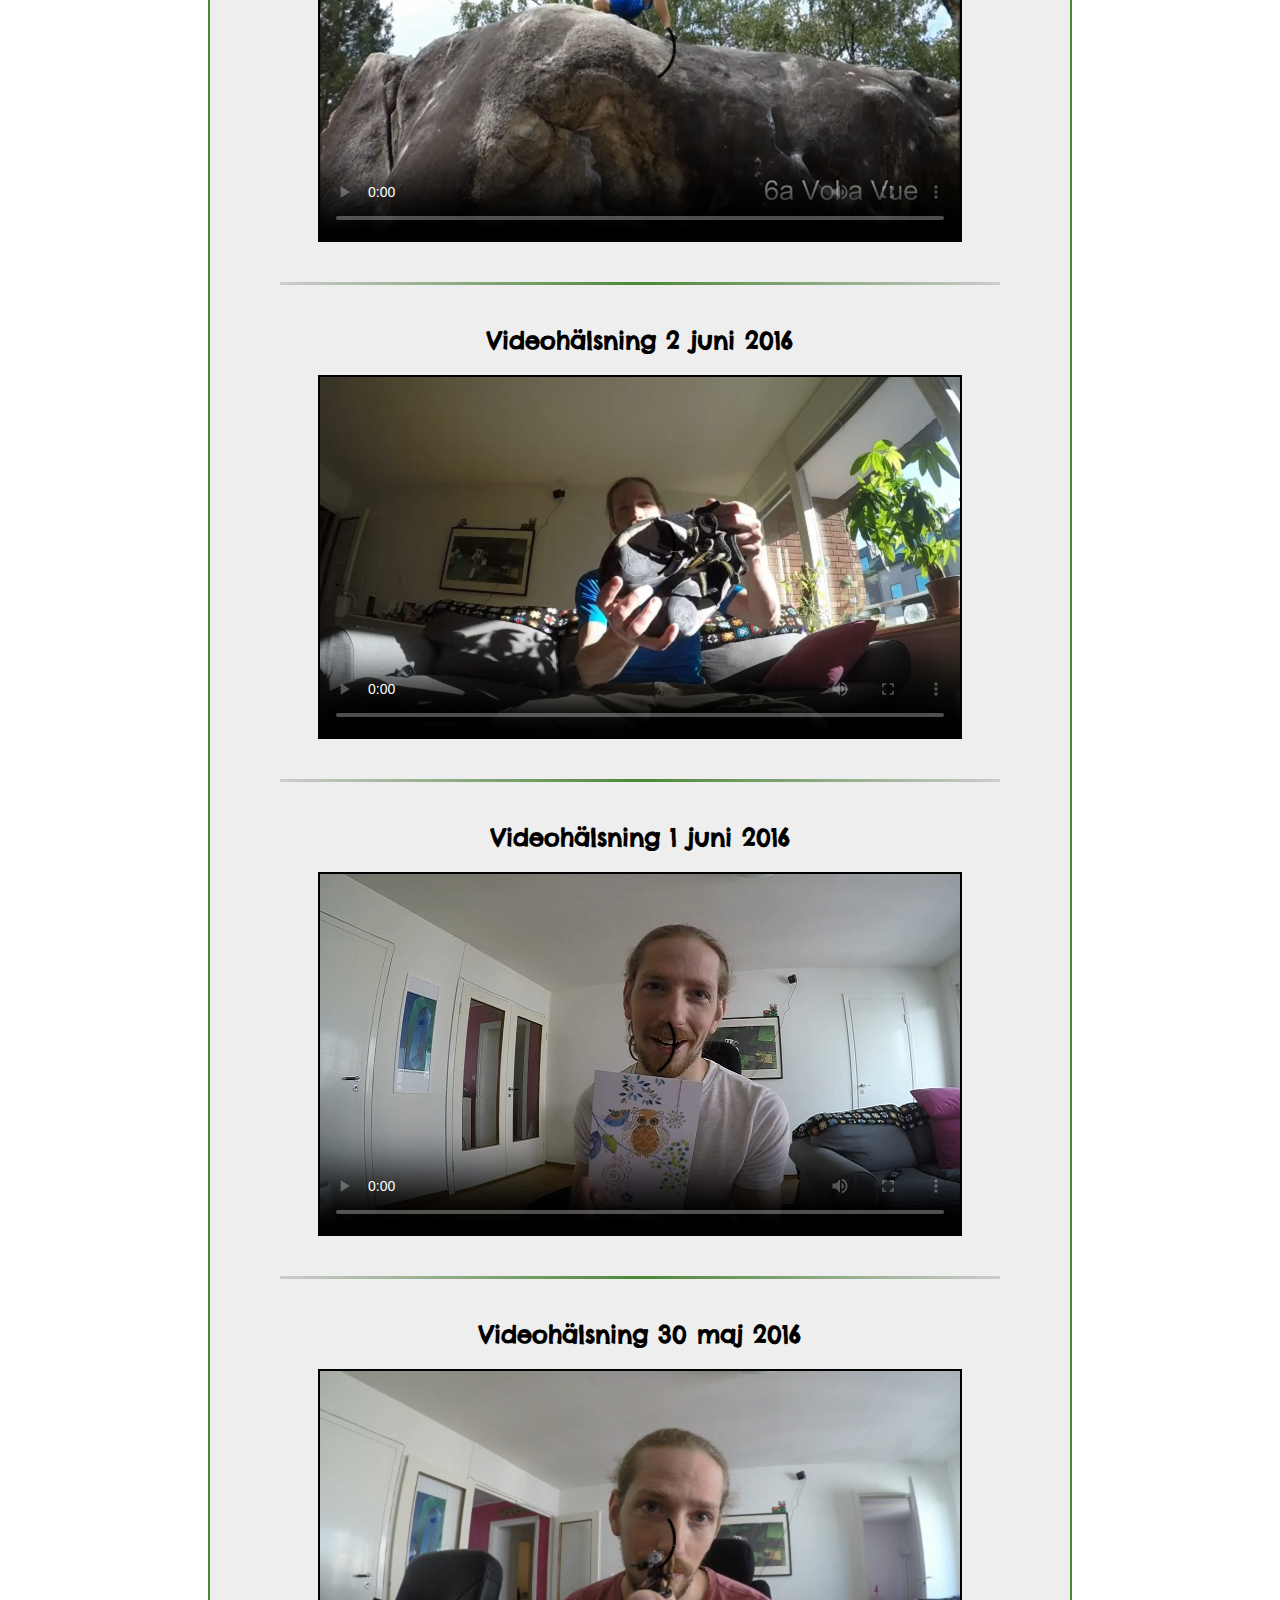
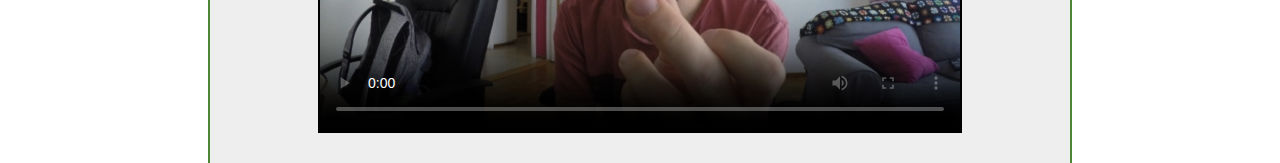
==== commit c9c93946: "Rocket och Amelie" ====
--- a/william/index.html
+++ b/william/index.html
@@ -31,6 +31,18 @@
     <p>Telefonnummer: 076-339 96 86</p>
     <p>Epost: <a href="mailto: erik.mattias.larsson@gmail.com">erik.mattias.larsson@gmail.com</a></p>
     <p>Facebook: <a href="https://www.facebook.com/erik.larsson.526">https://www.facebook.com/erik.larsson.526</a></p>
+    <hr>
+    <h2>Videohälsning 03 januari 2017</h2>
+    <video class="video" poster="thumb_9.jpg" controls>
+      <source src="../barn/2017-01-03-amelie.mov" type="video/mp4">
+      William, du behöver använda en webläsare som stödjer video!
+    </video>
+    <hr>
+    <h2>Videohälsning 15 november 2016</h2>
+    <video class="video" poster="thumb_8.jpg" controls>
+      <source src="../barn/2016-11-15-rocket.mp4" type="video/mp4">
+      William, du behöver använda en webläsare som stödjer video!
+    </video>
     <hr>
     <h2>Videohälsning 30 september 2016</h2>
     <video class="video" poster="thumb_7.jpg" controls>
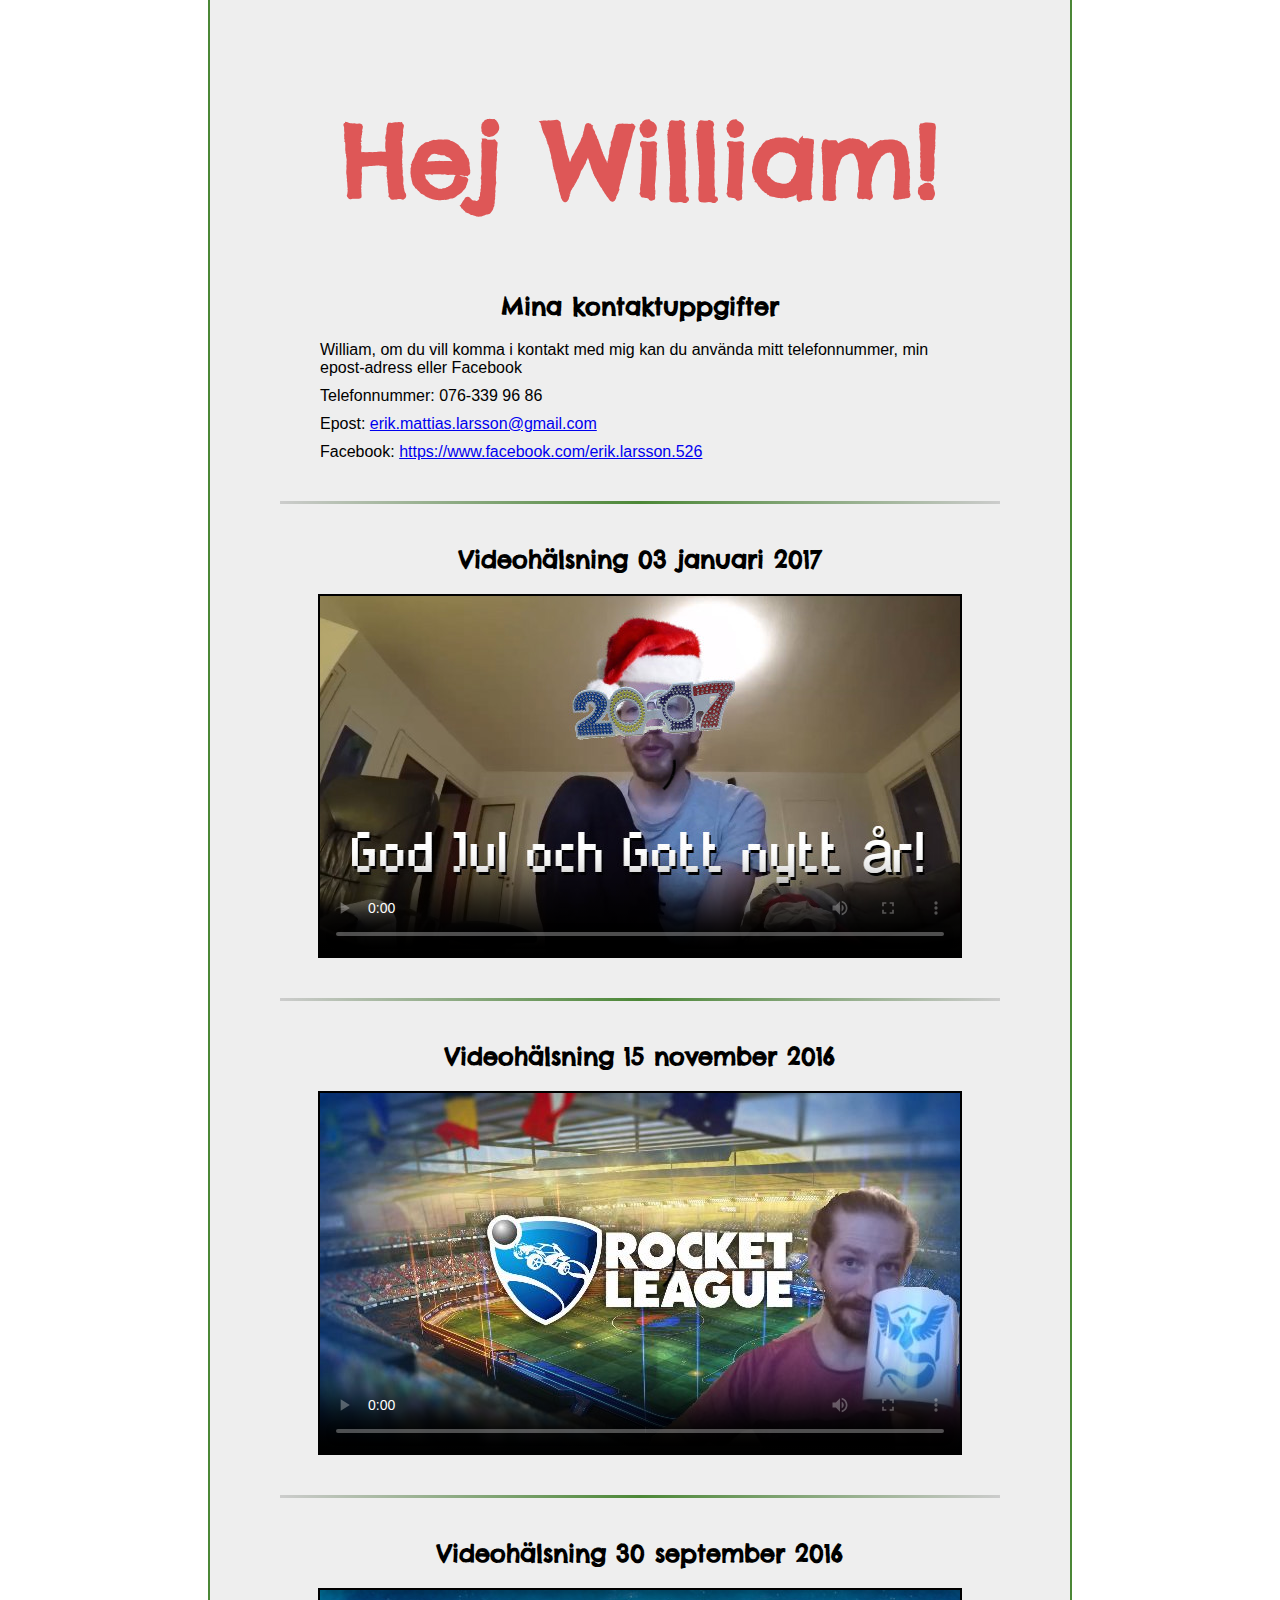
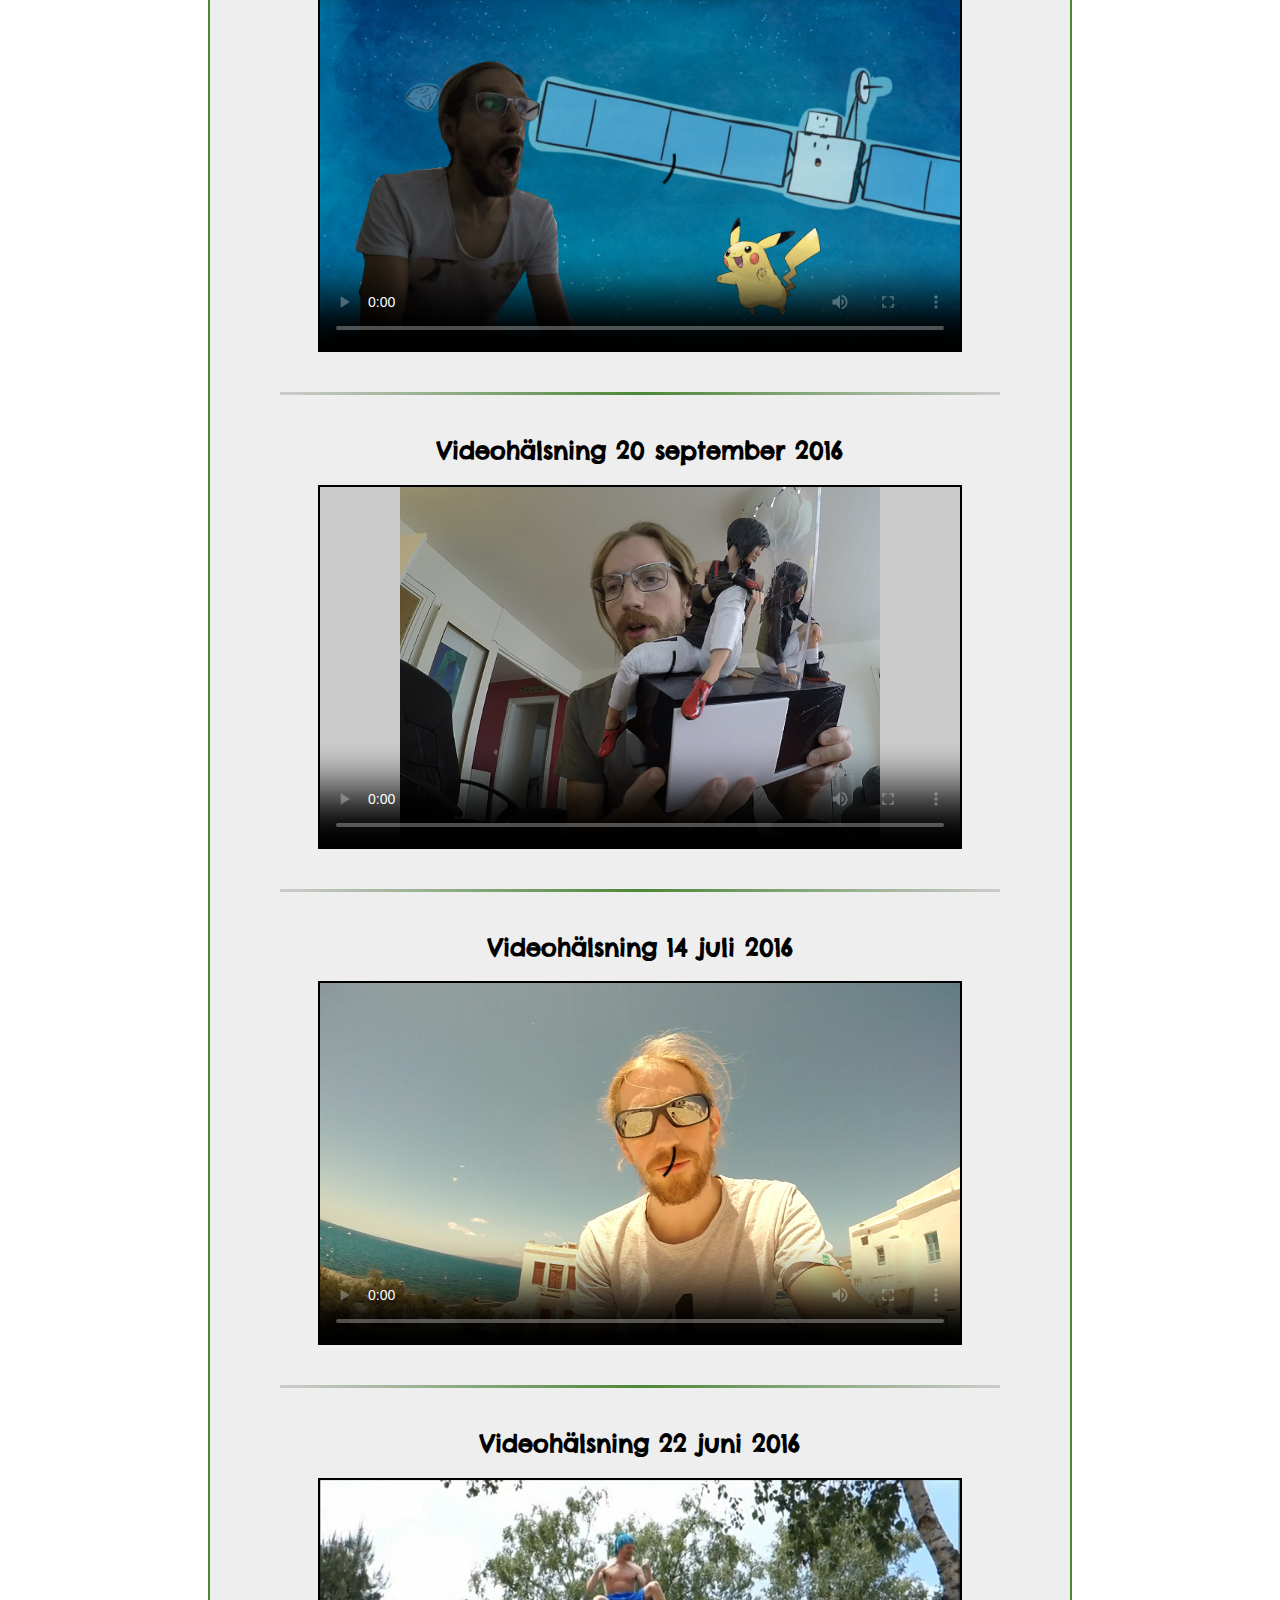
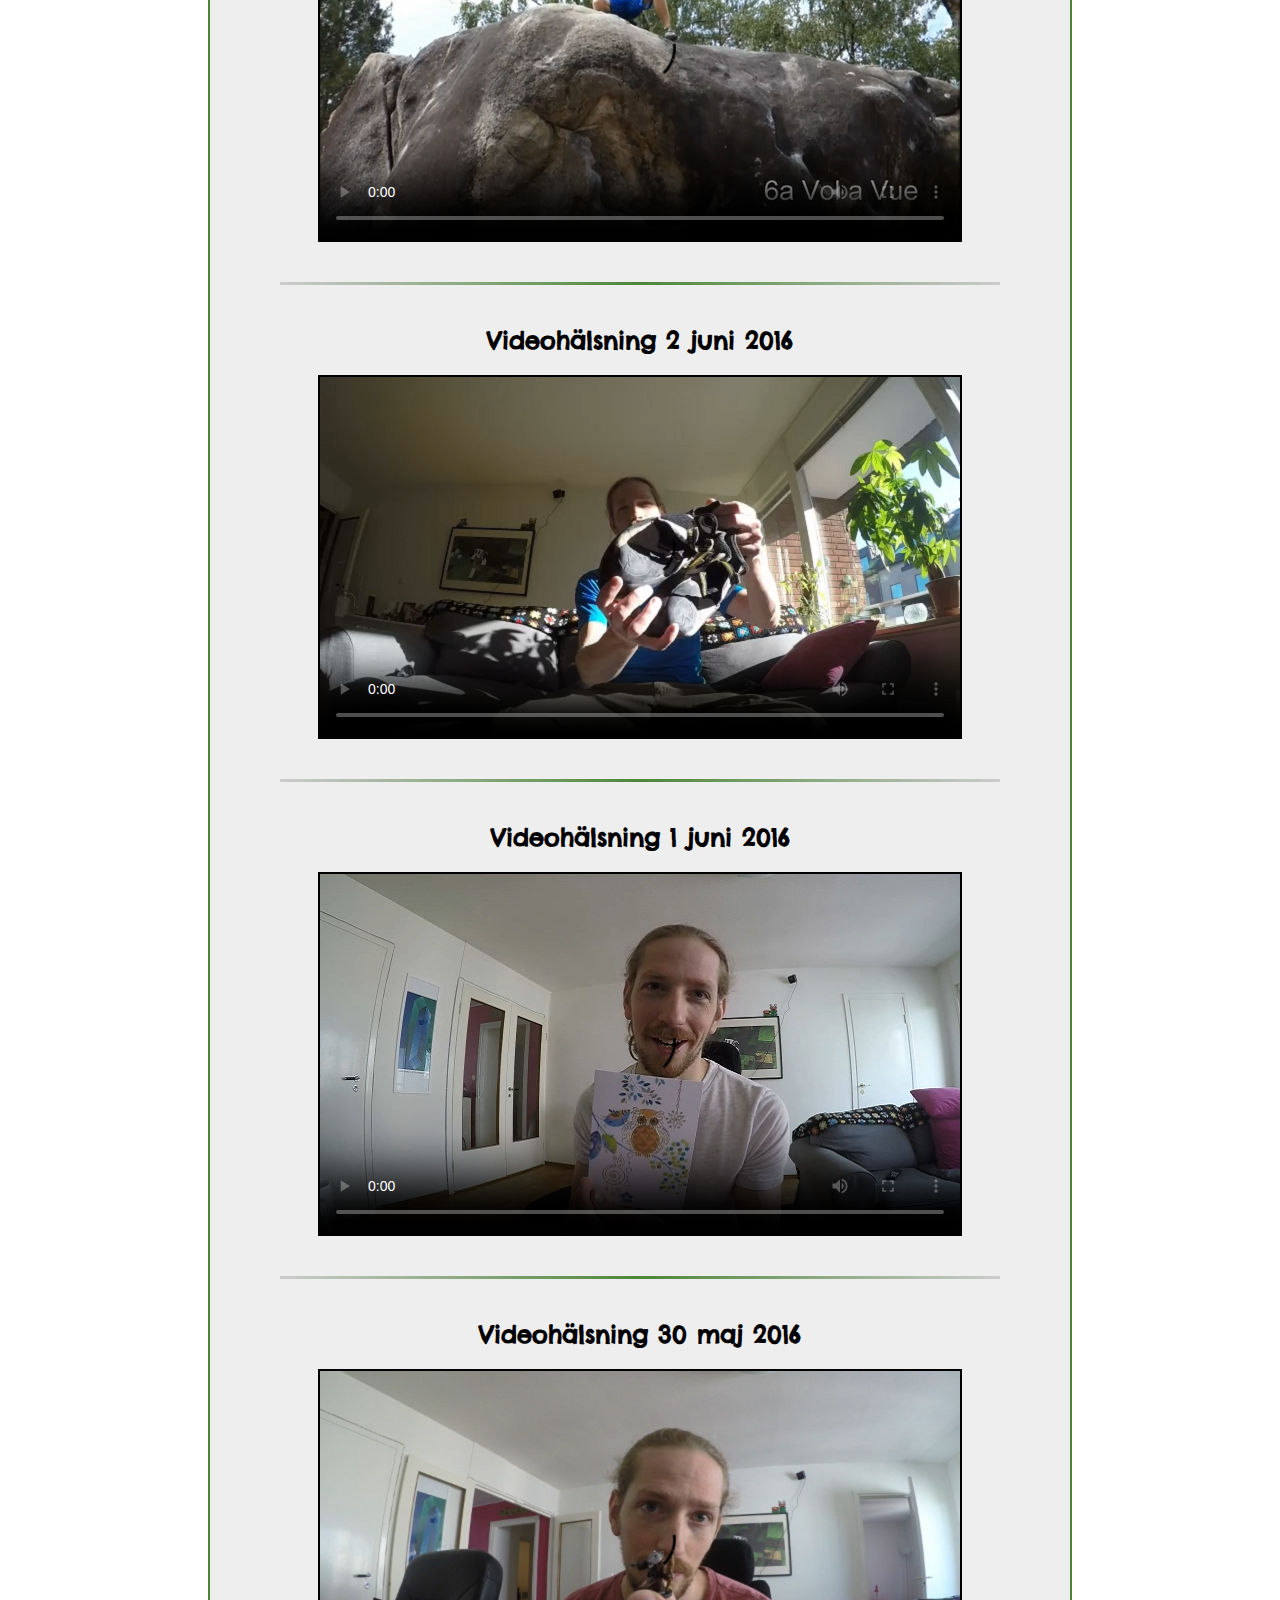
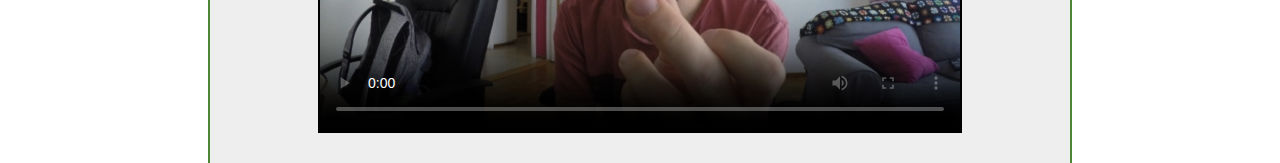
==== commit 7794f254: "Mov to mp4" ====
--- a/william/index.html
+++ b/william/index.html
@@ -34,7 +34,7 @@
     <hr>
     <h2>Videohälsning 03 januari 2017</h2>
     <video class="video" poster="thumb_9.jpg" controls>
-      <source src="../barn/2017-01-03-amelie.mov" type="video/mp4">
+      <source src="../barn/2017-01-03-amelie.mp4" type="video/mp4">
       William, du behöver använda en webläsare som stödjer video!
     </video>
     <hr>
